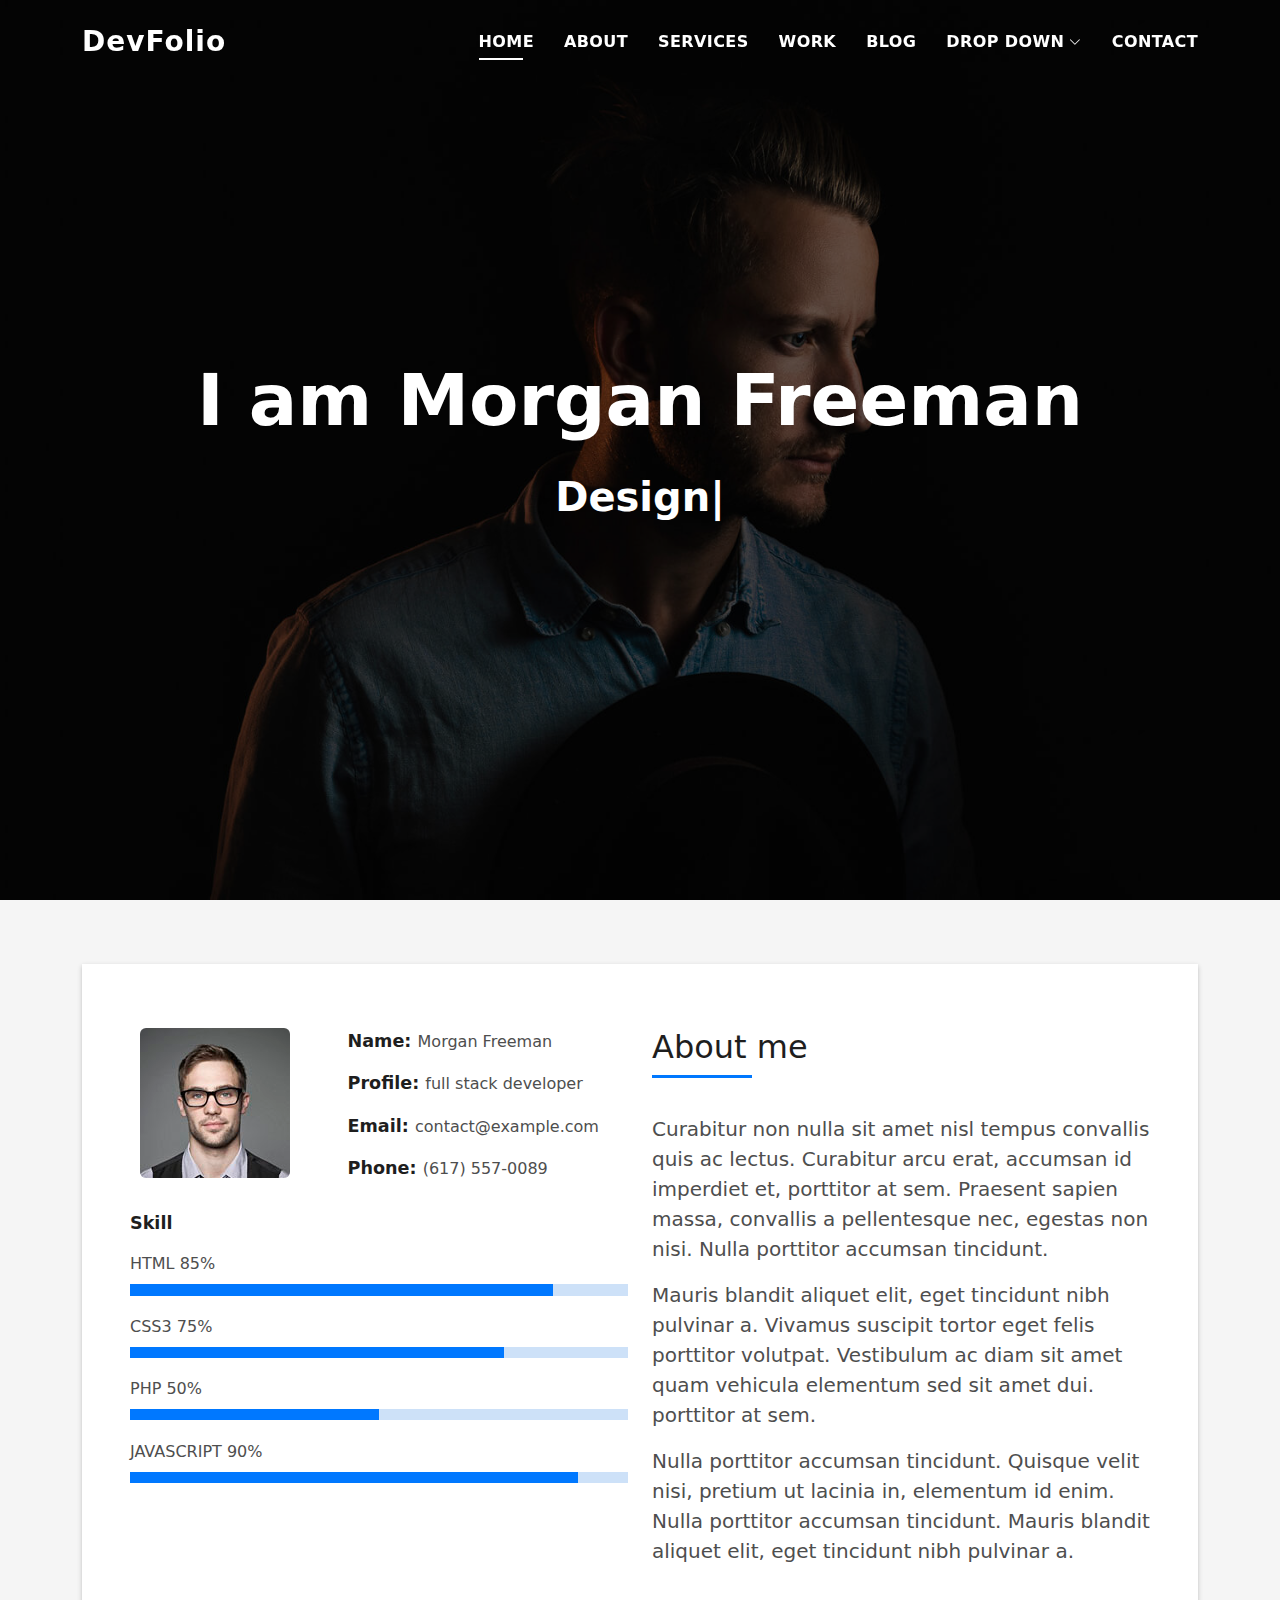
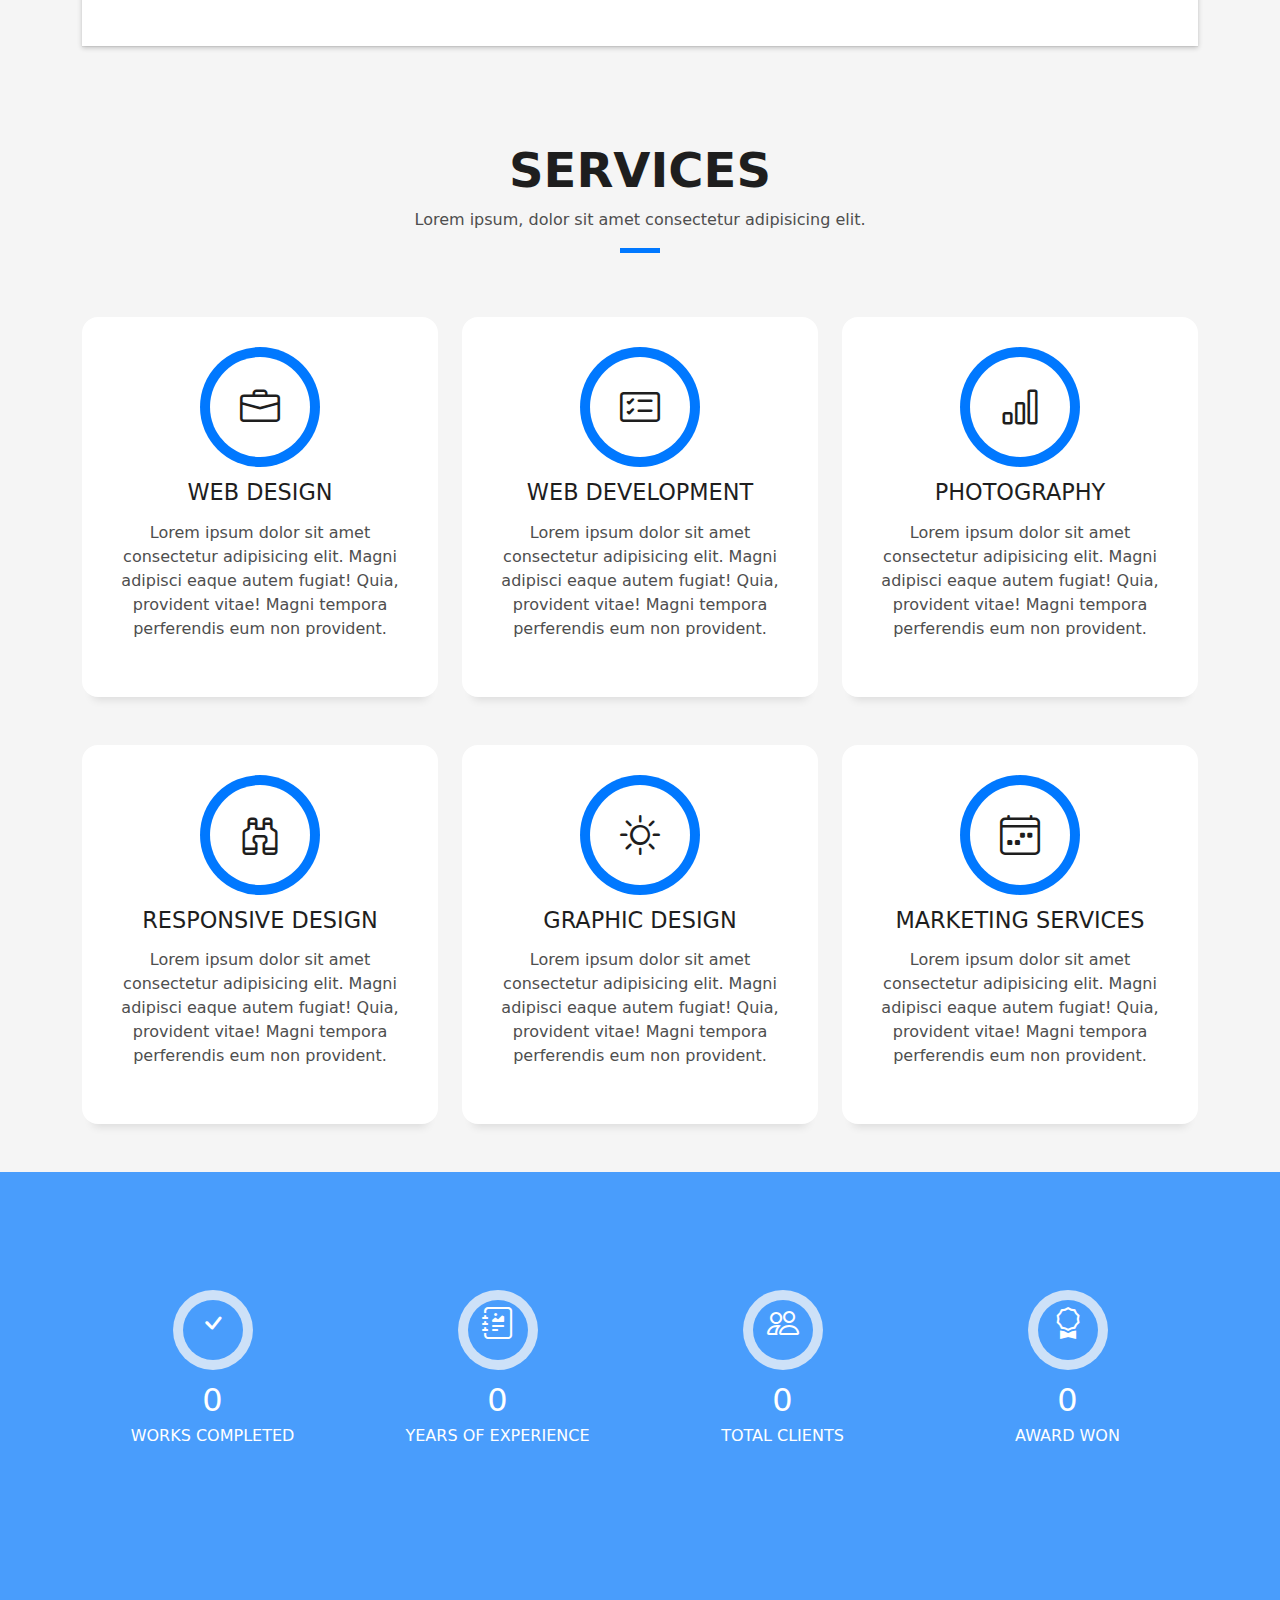
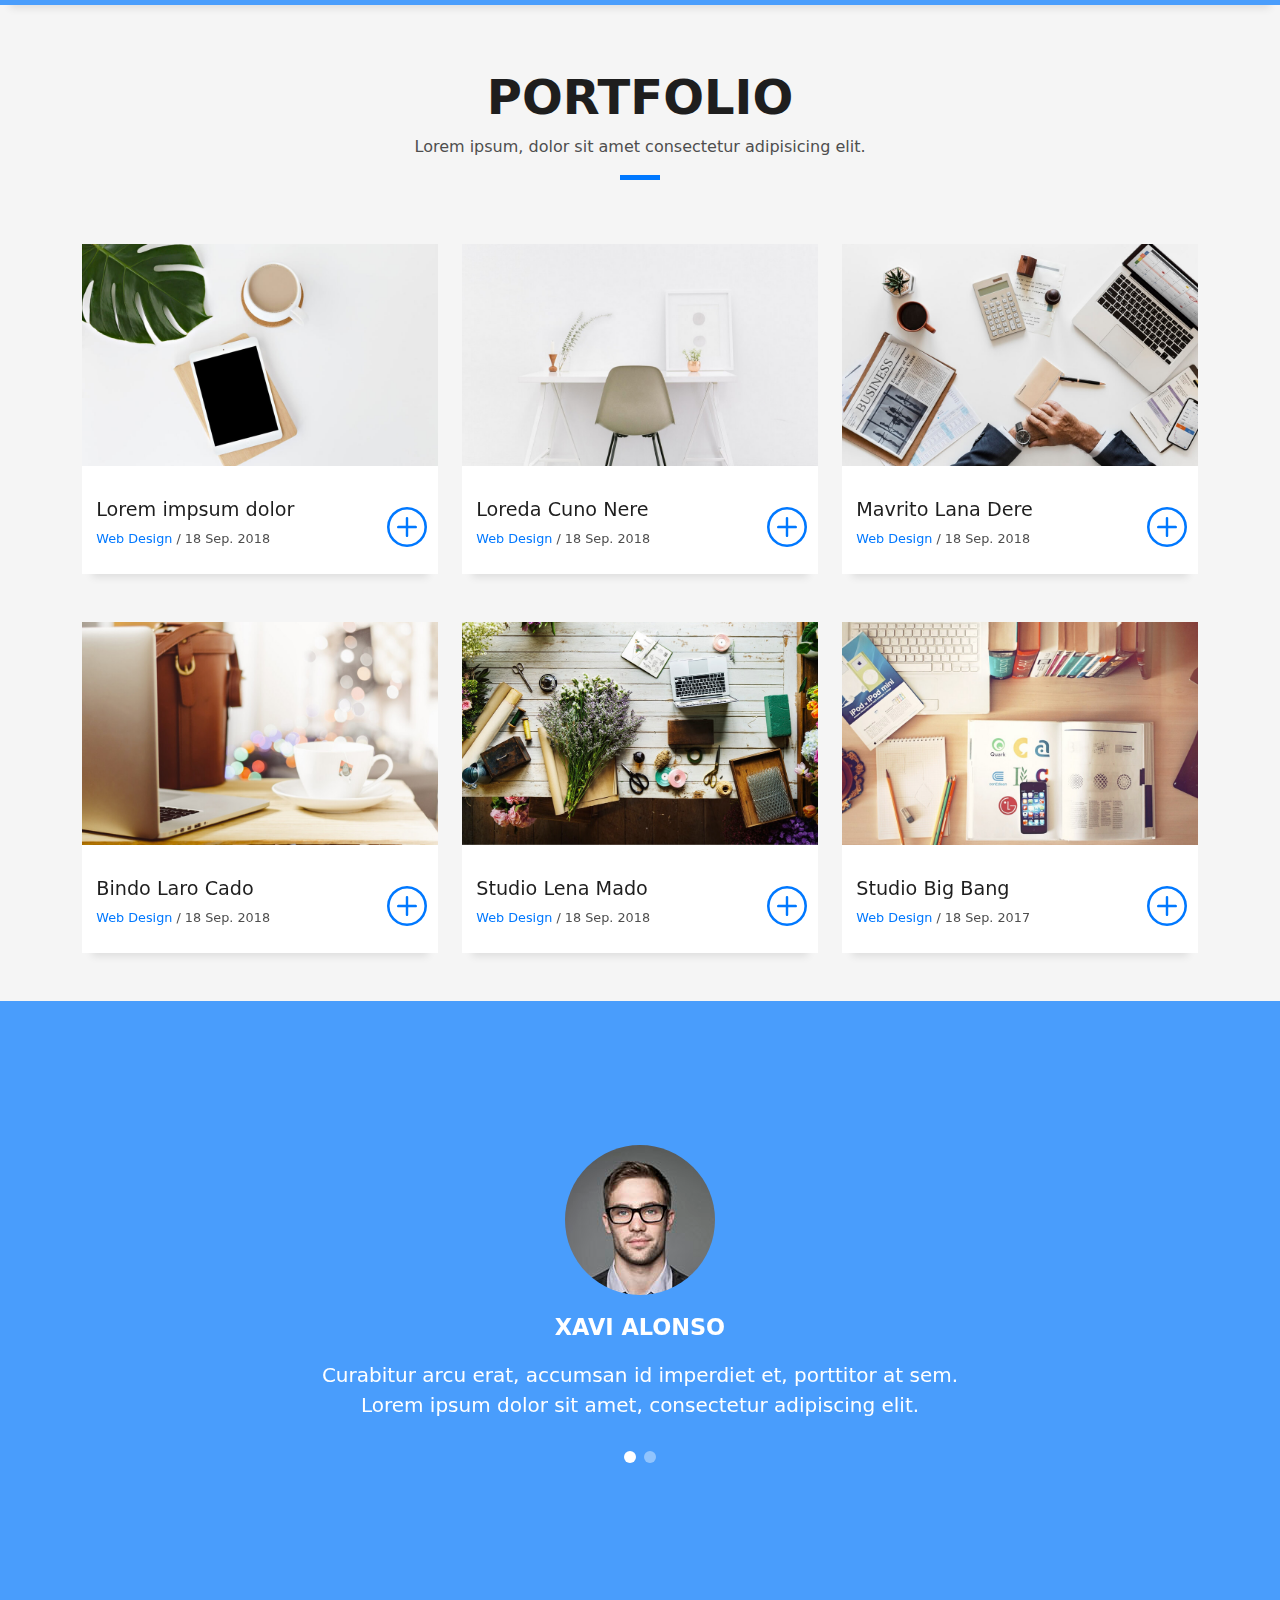
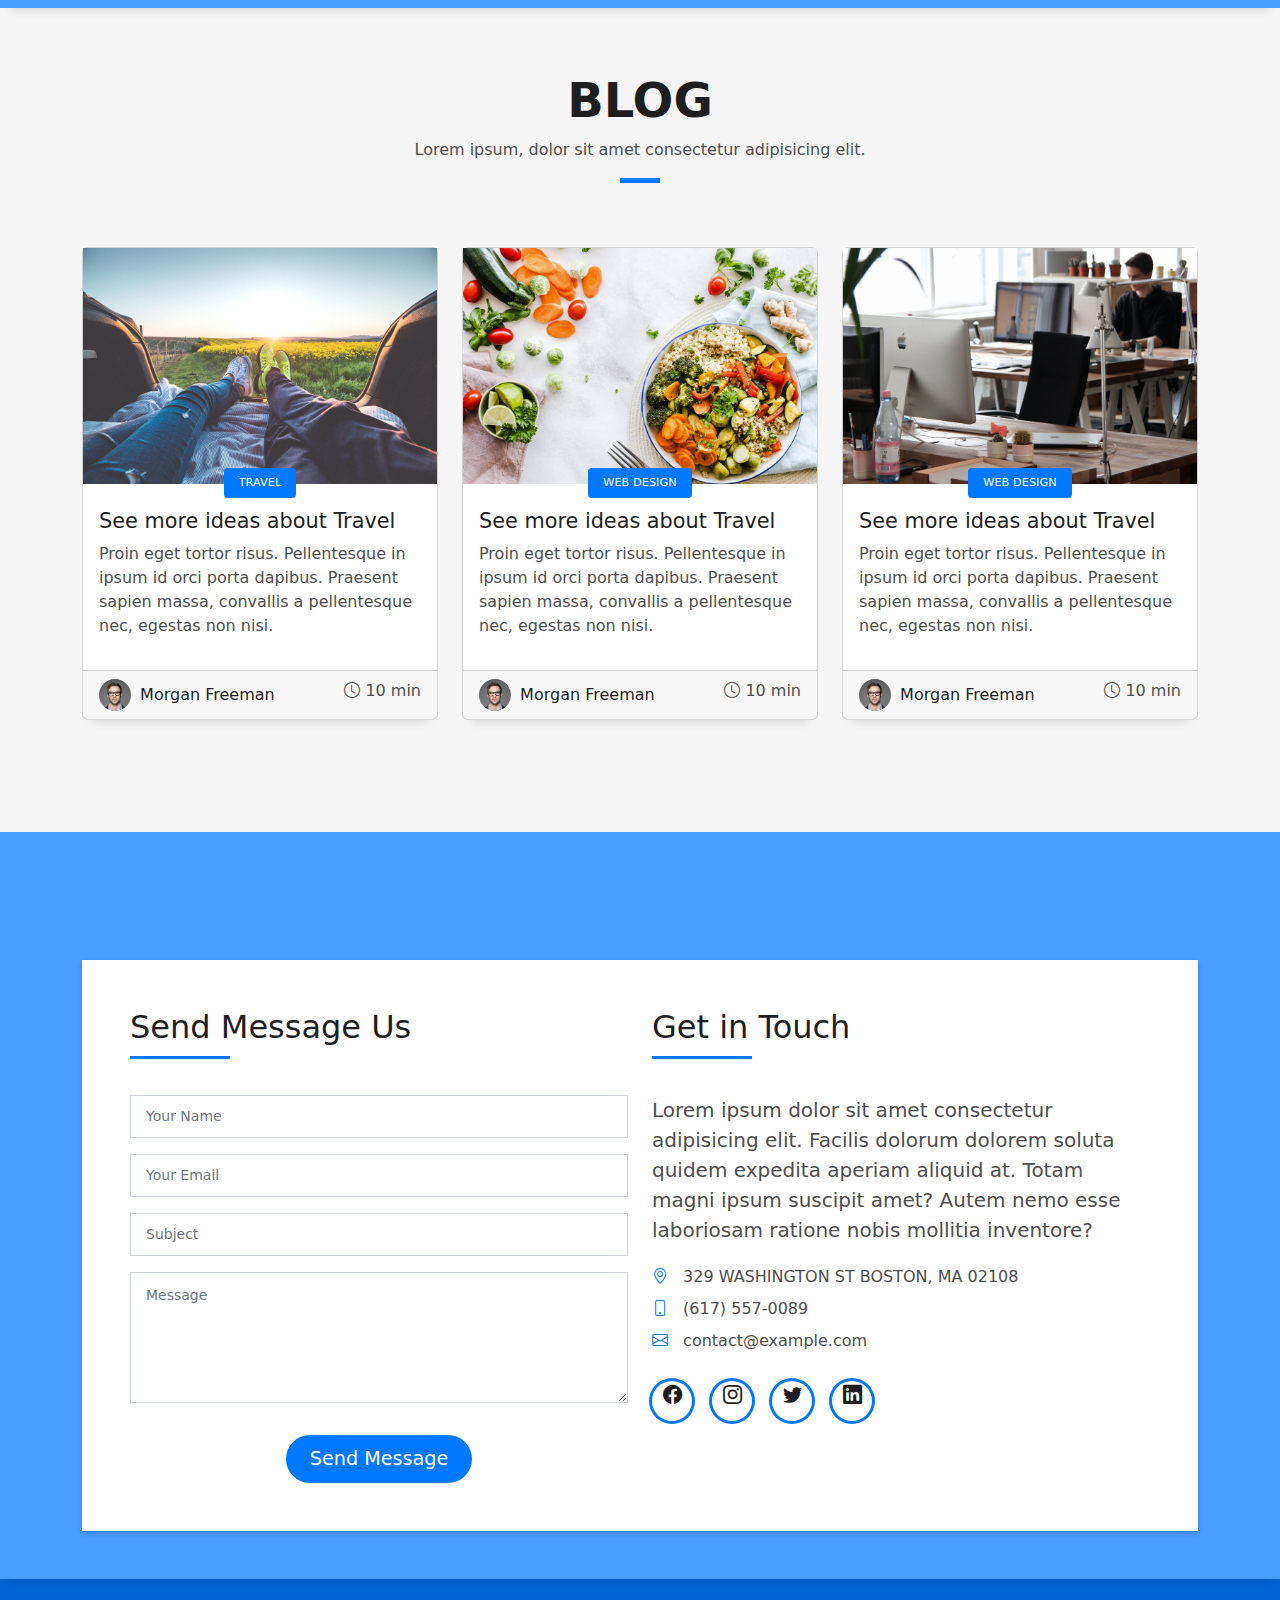
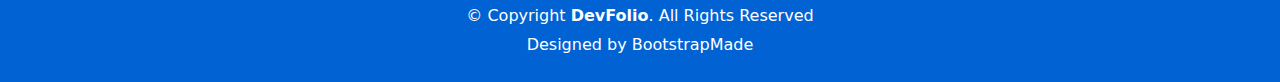
==== index.html @ c67e848f "Добавил наальную структуру" ====
<!DOCTYPE html>
<html lang="en">

<head>
  <meta charset="utf-8">
  <meta content="width=device-width, initial-scale=1.0" name="viewport">

  <title>DevFolio Bootstrap Portfolio Template - Index</title>
  <meta content="" name="description">
  <meta content="" name="keywords">

  <!-- Favicons -->
  <link href="assets/img/favicon.png" rel="icon">
  <link href="assets/img/apple-touch-icon.png" rel="apple-touch-icon">

  <!-- Vendor CSS Files -->
  <link href="assets/vendor/bootstrap/css/bootstrap.min.css" rel="stylesheet">
  <link href="assets/vendor/bootstrap-icons/bootstrap-icons.css" rel="stylesheet">
  <link href="assets/vendor/glightbox/css/glightbox.min.css" rel="stylesheet">
  <link href="assets/vendor/swiper/swiper-bundle.min.css" rel="stylesheet">

  <!-- Template Main CSS File -->
  <link href="assets/css/style.css" rel="stylesheet">

  <!-- =======================================================
  * Template Name: DevFolio
  * Updated: Mar 10 2023 with Bootstrap v5.2.3
  * Template URL: https://bootstrapmade.com/devfolio-bootstrap-portfolio-html-template/
  * Author: BootstrapMade.com
  * License: https://bootstrapmade.com/license/
  ======================================================== -->
</head>

<body>

  <!-- ======= Header ======= -->
  <header id="header" class="fixed-top">
    <div class="container d-flex align-items-center justify-content-between">

      <h1 class="logo"><a href="index.html">DevFolio</a></h1>
      <!-- Uncomment below if you prefer to use an image logo -->
      <!-- <a href="index.html" class="logo"><img src="assets/img/logo.png" alt="" class="img-fluid"></a>-->

      <nav id="navbar" class="navbar">
        <ul>
          <li><a class="nav-link scrollto active" href="#hero">Home</a></li>
          <li><a class="nav-link scrollto" href="#about">About</a></li>
          <li><a class="nav-link scrollto" href="#services">Services</a></li>
          <li><a class="nav-link scrollto " href="#work">Work</a></li>
          <li><a class="nav-link scrollto " href="#blog">Blog</a></li>
          <li class="dropdown"><a href="#"><span>Drop Down</span> <i class="bi bi-chevron-down"></i></a>
            <ul>
              <li><a href="#">Drop Down 1</a></li>
              <li class="dropdown"><a href="#"><span>Deep Drop Down</span> <i class="bi bi-chevron-right"></i></a>
                <ul>
                  <li><a href="#">Deep Drop Down 1</a></li>
                  <li><a href="#">Deep Drop Down 2</a></li>
                  <li><a href="#">Deep Drop Down 3</a></li>
                  <li><a href="#">Deep Drop Down 4</a></li>
                  <li><a href="#">Deep Drop Down 5</a></li>
                </ul>
              </li>
              <li><a href="#">Drop Down 2</a></li>
              <li><a href="#">Drop Down 3</a></li>
              <li><a href="#">Drop Down 4</a></li>
            </ul>
          </li>
          <li><a class="nav-link scrollto" href="#contact">Contact</a></li>
        </ul>
        <i class="bi bi-list mobile-nav-toggle"></i>
      </nav><!-- .navbar -->

    </div>
  </header><!-- End Header -->

  <!-- ======= Hero Section ======= -->
  <div id="hero" class="hero route bg-image" style="background-image: url(assets/img/hero-bg.jpg)">
    <div class="overlay-itro"></div>
    <div class="hero-content display-table">
      <div class="table-cell">
        <div class="container">
          <!--<p class="display-6 color-d">Hello, world!</p>-->
          <h1 class="hero-title mb-4">I am Morgan Freeman</h1>
          <p class="hero-subtitle"><span class="typed" data-typed-items="Designer, Developer, Freelancer, Photographer"></span></p>
          <!-- <p class="pt-3"><a class="btn btn-primary btn js-scroll px-4" href="#about" role="button">Learn More</a></p> -->
        </div>
      </div>
    </div>
  </div><!-- End Hero Section -->

  <main id="main">

    <!-- ======= About Section ======= -->
    <section id="about" class="about-mf sect-pt4 route">
      <div class="container">
        <div class="row">
          <div class="col-sm-12">
            <div class="box-shadow-full">
              <div class="row">
                <div class="col-md-6">
                  <div class="row">
                    <div class="col-sm-6 col-md-5">
                      <div class="about-img">
                        <img src="assets/img/testimonial-2.jpg" class="img-fluid rounded b-shadow-a" alt="">
                      </div>
                    </div>
                    <div class="col-sm-6 col-md-7">
                      <div class="about-info">
                        <p><span class="title-s">Name: </span> <span>Morgan Freeman</span></p>
                        <p><span class="title-s">Profile: </span> <span>full stack developer</span></p>
                        <p><span class="title-s">Email: </span> <span>contact@example.com</span></p>
                        <p><span class="title-s">Phone: </span> <span>(617) 557-0089</span></p>
                      </div>
                    </div>
                  </div>
                  <div class="skill-mf">
                    <p class="title-s">Skill</p>
                    <span>HTML</span> <span class="pull-right">85%</span>
                    <div class="progress">
                      <div class="progress-bar" role="progressbar" style="width: 85%;" aria-valuenow="85" aria-valuemin="0" aria-valuemax="100"></div>
                    </div>
                    <span>CSS3</span> <span class="pull-right">75%</span>
                    <div class="progress">
                      <div class="progress-bar" role="progressbar" style="width: 75%" aria-valuenow="75" aria-valuemin="0" aria-valuemax="100"></div>
                    </div>
                    <span>PHP</span> <span class="pull-right">50%</span>
                    <div class="progress">
                      <div class="progress-bar" role="progressbar" style="width: 50%" aria-valuenow="50" aria-valuemin="0" aria-valuemax="100"></div>
                    </div>
                    <span>JAVASCRIPT</span> <span class="pull-right">90%</span>
                    <div class="progress">
                      <div class="progress-bar" role="progressbar" style="width: 90%" aria-valuenow="90" aria-valuemin="0" aria-valuemax="100"></div>
                    </div>
                  </div>
                </div>
                <div class="col-md-6">
                  <div class="about-me pt-4 pt-md-0">
                    <div class="title-box-2">
                      <h5 class="title-left">
                        About me
                      </h5>
                    </div>
                    <p class="lead">
                      Curabitur non nulla sit amet nisl tempus convallis quis ac lectus. Curabitur arcu erat, accumsan id
                      imperdiet et, porttitor
                      at sem. Praesent sapien massa, convallis a pellentesque nec, egestas non nisi. Nulla
                      porttitor accumsan tincidunt.
                    </p>
                    <p class="lead">
                      Mauris blandit aliquet elit, eget tincidunt nibh pulvinar a. Vivamus suscipit tortor eget felis
                      porttitor volutpat. Vestibulum
                      ac diam sit amet quam vehicula elementum sed sit amet dui. porttitor at sem.
                    </p>
                    <p class="lead">
                      Nulla porttitor accumsan tincidunt. Quisque velit nisi, pretium ut lacinia in, elementum id enim.
                      Nulla porttitor accumsan
                      tincidunt. Mauris blandit aliquet elit, eget tincidunt nibh pulvinar a.
                    </p>
                  </div>
                </div>
              </div>
            </div>
          </div>
        </div>
      </div>
    </section><!-- End About Section -->

    <!-- ======= Services Section ======= -->
    <section id="services" class="services-mf pt-5 route">
      <div class="container">
        <div class="row">
          <div class="col-sm-12">
            <div class="title-box text-center">
              <h3 class="title-a">
                Services
              </h3>
              <p class="subtitle-a">
                Lorem ipsum, dolor sit amet consectetur adipisicing elit.
              </p>
              <div class="line-mf"></div>
            </div>
          </div>
        </div>
        <div class="row">
          <div class="col-md-4">
            <div class="service-box">
              <div class="service-ico">
                <span class="ico-circle"><i class="bi bi-briefcase"></i></span>
              </div>
              <div class="service-content">
                <h2 class="s-title">Web Design</h2>
                <p class="s-description text-center">
                  Lorem ipsum dolor sit amet consectetur adipisicing elit. Magni adipisci eaque autem fugiat! Quia,
                  provident vitae! Magni
                  tempora perferendis eum non provident.
                </p>
              </div>
            </div>
          </div>
          <div class="col-md-4">
            <div class="service-box">
              <div class="service-ico">
                <span class="ico-circle"><i class="bi bi-card-checklist"></i></span>
              </div>
              <div class="service-content">
                <h2 class="s-title">Web Development</h2>
                <p class="s-description text-center">
                  Lorem ipsum dolor sit amet consectetur adipisicing elit. Magni adipisci eaque autem fugiat! Quia,
                  provident vitae! Magni
                  tempora perferendis eum non provident.
                </p>
              </div>
            </div>
          </div>
          <div class="col-md-4">
            <div class="service-box">
              <div class="service-ico">
                <span class="ico-circle"><i class="bi bi-bar-chart"></i></span>
              </div>
              <div class="service-content">
                <h2 class="s-title">Photography</h2>
                <p class="s-description text-center">
                  Lorem ipsum dolor sit amet consectetur adipisicing elit. Magni adipisci eaque autem fugiat! Quia,
                  provident vitae! Magni
                  tempora perferendis eum non provident.
                </p>
              </div>
            </div>
          </div>
          <div class="col-md-4">
            <div class="service-box">
              <div class="service-ico">
                <span class="ico-circle"><i class="bi bi-binoculars"></i></span>
              </div>
              <div class="service-content">
                <h2 class="s-title">Responsive Design</h2>
                <p class="s-description text-center">
                  Lorem ipsum dolor sit amet consectetur adipisicing elit. Magni adipisci eaque autem fugiat! Quia,
                  provident vitae! Magni
                  tempora perferendis eum non provident.
                </p>
              </div>
            </div>
          </div>
          <div class="col-md-4">
            <div class="service-box">
              <div class="service-ico">
                <span class="ico-circle"><i class="bi bi-brightness-high"></i></span>
              </div>
              <div class="service-content">
                <h2 class="s-title">Graphic Design</h2>
                <p class="s-description text-center">
                  Lorem ipsum dolor sit amet consectetur adipisicing elit. Magni adipisci eaque autem fugiat! Quia,
                  provident vitae! Magni
                  tempora perferendis eum non provident.
                </p>
              </div>
            </div>
          </div>
          <div class="col-md-4">
            <div class="service-box">
              <div class="service-ico">
                <span class="ico-circle"><i class="bi bi-calendar4-week"></i></span>
              </div>
              <div class="service-content">
                <h2 class="s-title">Marketing Services</h2>
                <p class="s-description text-center">
                  Lorem ipsum dolor sit amet consectetur adipisicing elit. Magni adipisci eaque autem fugiat! Quia,
                  provident vitae! Magni
                  tempora perferendis eum non provident.
                </p>
              </div>
            </div>
          </div>
        </div>
      </div>
    </section><!-- End Services Section -->

    <!-- ======= Counter Section ======= -->
    <div class="section-counter paralax-mf bg-image" style="background-image: url(assets/img/counters-bg.jpg)">
      <div class="overlay-mf"></div>
      <div class="container position-relative">
        <div class="row">
          <div class="col-sm-3 col-lg-3">
            <div class="counter-box counter-box pt-4 pt-md-0">
              <div class="counter-ico">
                <span class="ico-circle"><i class="bi bi-check"></i></span>
              </div>
              <div class="counter-num">
                <p data-purecounter-start="0" data-purecounter-end="450" data-purecounter-duration="1" class="counter purecounter"></p>
                <span class="counter-text">WORKS COMPLETED</span>
              </div>
            </div>
          </div>
          <div class="col-sm-3 col-lg-3">
            <div class="counter-box pt-4 pt-md-0">
              <div class="counter-ico">
                <span class="ico-circle"><i class="bi bi-journal-richtext"></i></span>
              </div>
              <div class="counter-num">
                <p data-purecounter-start="0" data-purecounter-end="25" data-purecounter-duration="1" class="counter purecounter"></p>
                <span class="counter-text">YEARS OF EXPERIENCE</span>
              </div>
            </div>
          </div>
          <div class="col-sm-3 col-lg-3">
            <div class="counter-box pt-4 pt-md-0">
              <div class="counter-ico">
                <span class="ico-circle"><i class="bi bi-people"></i></span>
              </div>
              <div class="counter-num">
                <p data-purecounter-start="0" data-purecounter-end="550" data-purecounter-duration="1" class="counter purecounter"></p>
                <span class="counter-text">TOTAL CLIENTS</span>
              </div>
            </div>
          </div>
          <div class="col-sm-3 col-lg-3">
            <div class="counter-box pt-4 pt-md-0">
              <div class="counter-ico">
                <span class="ico-circle"><i class="bi bi-award"></i></span>
              </div>
              <div class="counter-num">
                <p data-purecounter-start="0" data-purecounter-end="48" data-purecounter-duration="1" class="counter purecounter"></p>
                <span class="counter-text">AWARD WON</span>
              </div>
            </div>
          </div>
        </div>
      </div>
    </div><!-- End Counter Section -->

    <!-- ======= Portfolio Section ======= -->
    <section id="work" class="portfolio-mf sect-pt4 route">
      <div class="container">
        <div class="row">
          <div class="col-sm-12">
            <div class="title-box text-center">
              <h3 class="title-a">
                Portfolio
              </h3>
              <p class="subtitle-a">
                Lorem ipsum, dolor sit amet consectetur adipisicing elit.
              </p>
              <div class="line-mf"></div>
            </div>
          </div>
        </div>
        <div class="row">
          <div class="col-md-4">
            <div class="work-box">
              <a href="assets/img/work-1.jpg" data-gallery="portfolioGallery" class="portfolio-lightbox">
                <div class="work-img">
                  <img src="assets/img/work-1.jpg" alt="" class="img-fluid">
                </div>
              </a>
              <div class="work-content">
                <div class="row">
                  <div class="col-sm-8">
                    <h2 class="w-title">Lorem impsum dolor</h2>
                    <div class="w-more">
                      <span class="w-ctegory">Web Design</span> / <span class="w-date">18 Sep. 2018</span>
                    </div>
                  </div>
                  <div class="col-sm-4">
                    <div class="w-like">
                      <a href="portfolio-details.html"> <span class="bi bi-plus-circle"></span></a>
                    </div>
                  </div>
                </div>
              </div>
            </div>
          </div>
          <div class="col-md-4">
            <div class="work-box">
              <a href="assets/img/work-2.jpg" data-gallery="portfolioGallery" class="portfolio-lightbox">
                <div class="work-img">
                  <img src="assets/img/work-2.jpg" alt="" class="img-fluid">
                </div>
              </a>
              <div class="work-content">
                <div class="row">
                  <div class="col-sm-8">
                    <h2 class="w-title">Loreda Cuno Nere</h2>
                    <div class="w-more">
                      <span class="w-ctegory">Web Design</span> / <span class="w-date">18 Sep. 2018</span>
                    </div>
                  </div>
                  <div class="col-sm-4">
                    <div class="w-like">
                      <a href="portfolio-details.html"> <span class="bi bi-plus-circle"></span></a>
                    </div>
                  </div>
                </div>
              </div>
            </div>
          </div>
          <div class="col-md-4">
            <div class="work-box">
              <a href="assets/img/work-3.jpg" data-gallery="portfolioGallery" class="portfolio-lightbox">
                <div class="work-img">
                  <img src="assets/img/work-3.jpg" alt="" class="img-fluid">
                </div>
              </a>
              <div class="work-content">
                <div class="row">
                  <div class="col-sm-8">
                    <h2 class="w-title">Mavrito Lana Dere</h2>
                    <div class="w-more">
                      <span class="w-ctegory">Web Design</span> / <span class="w-date">18 Sep. 2018</span>
                    </div>
                  </div>
                  <div class="col-sm-4">
                    <div class="w-like">
                      <a href="portfolio-details.html"> <span class="bi bi-plus-circle"></span></a>
                    </div>
                  </div>
                </div>
              </div>
            </div>
          </div>
          <div class="col-md-4">
            <div class="work-box">
              <a href="assets/img/work-4.jpg" data-gallery="portfolioGallery" class="portfolio-lightbox">
                <div class="work-img">
                  <img src="assets/img/work-4.jpg" alt="" class="img-fluid">
                </div>
              </a>
              <div class="work-content">
                <div class="row">
                  <div class="col-sm-8">
                    <h2 class="w-title">Bindo Laro Cado</h2>
                    <div class="w-more">
                      <span class="w-ctegory">Web Design</span> / <span class="w-date">18 Sep. 2018</span>
                    </div>
                  </div>
                  <div class="col-sm-4">
                    <div class="w-like">
                      <a href="portfolio-details.html"> <span class="bi bi-plus-circle"></span></a>
                    </div>
                  </div>
                </div>
              </div>
            </div>
          </div>
          <div class="col-md-4">
            <div class="work-box">
              <a href="assets/img/work-5.jpg" data-gallery="portfolioGallery" class="portfolio-lightbox">
                <div class="work-img">
                  <img src="assets/img/work-5.jpg" alt="" class="img-fluid">
                </div>
              </a>
              <div class="work-content">
                <div class="row">
                  <div class="col-sm-8">
                    <h2 class="w-title">Studio Lena Mado</h2>
                    <div class="w-more">
                      <span class="w-ctegory">Web Design</span> / <span class="w-date">18 Sep. 2018</span>
                    </div>
                  </div>
                  <div class="col-sm-4">
                    <div class="w-like">
                      <a href="portfolio-details.html"> <span class="bi bi-plus-circle"></span></a>
                    </div>
                  </div>
                </div>
              </div>
            </div>
          </div>
          <div class="col-md-4">
            <div class="work-box">
              <a href="assets/img/work-6.jpg" data-gallery="portfolioGallery" class="portfolio-lightbox">
                <div class="work-img">
                  <img src="assets/img/work-6.jpg" alt="" class="img-fluid">
                </div>
              </a>
              <div class="work-content">
                <div class="row">
                  <div class="col-sm-8">
                    <h2 class="w-title">Studio Big Bang</h2>
                    <div class="w-more">
                      <span class="w-ctegory">Web Design</span> / <span class="w-date">18 Sep. 2017</span>
                    </div>
                  </div>
                  <div class="col-sm-4">
                    <div class="w-like">
                      <a href="portfolio-details.html"> <span class="bi bi-plus-circle"></span></a>
                    </div>
                  </div>
                </div>
              </div>
            </div>
          </div>

        </div>
      </div>
    </section><!-- End Portfolio Section -->

    <!-- ======= Testimonials Section ======= -->
    <div class="testimonials paralax-mf bg-image" style="background-image: url(assets/img/overlay-bg.jpg)">
      <div class="overlay-mf"></div>
      <div class="container">
        <div class="row">
          <div class="col-md-12">

            <div class="testimonials-slider swiper" data-aos="fade-up" data-aos-delay="100">
              <div class="swiper-wrapper">

                <div class="swiper-slide">
                  <div class="testimonial-box">
                    <div class="author-test">
                      <img src="assets/img/testimonial-2.jpg" alt="" class="rounded-circle b-shadow-a">
                      <span class="author">Xavi Alonso</span>
                    </div>
                    <div class="content-test">
                      <p class="description lead">
                        Curabitur arcu erat, accumsan id imperdiet et, porttitor at sem. Lorem ipsum dolor sit amet,
                        consectetur adipiscing elit.
                      </p>
                    </div>
                  </div>
                </div><!-- End testimonial item -->

                <div class="swiper-slide">
                  <div class="testimonial-box">
                    <div class="author-test">
                      <img src="assets/img/testimonial-4.jpg" alt="" class="rounded-circle b-shadow-a">
                      <span class="author">Marta Socrate</span>
                    </div>
                    <div class="content-test">
                      <p class="description lead">
                        Curabitur arcu erat, accumsan id imperdiet et, porttitor at sem. Lorem ipsum dolor sit amet,
                        consectetur adipiscing elit.
                      </p>
                    </div>
                  </div>
                </div><!-- End testimonial item -->
              </div>
              <div class="swiper-pagination"></div>
            </div>

            <!-- <div id="testimonial-mf" class="owl-carousel owl-theme">
          
        </div> -->
          </div>
        </div>
      </div>
    </div><!-- End Testimonials Section -->

    <!-- ======= Blog Section ======= -->
    <section id="blog" class="blog-mf sect-pt4 route">
      <div class="container">
        <div class="row">
          <div class="col-sm-12">
            <div class="title-box text-center">
              <h3 class="title-a">
                Blog
              </h3>
              <p class="subtitle-a">
                Lorem ipsum, dolor sit amet consectetur adipisicing elit.
              </p>
              <div class="line-mf"></div>
            </div>
          </div>
        </div>
        <div class="row">
          <div class="col-md-4">
            <div class="card card-blog">
              <div class="card-img">
                <a href="blog-single.html"><img src="assets/img/post-1.jpg" alt="" class="img-fluid"></a>
              </div>
              <div class="card-body">
                <div class="card-category-box">
                  <div class="card-category">
                    <h6 class="category">Travel</h6>
                  </div>
                </div>
                <h3 class="card-title"><a href="blog-single.html">See more ideas about Travel</a></h3>
                <p class="card-description">
                  Proin eget tortor risus. Pellentesque in ipsum id orci porta dapibus. Praesent sapien massa, convallis
                  a pellentesque nec,
                  egestas non nisi.
                </p>
              </div>
              <div class="card-footer">
                <div class="post-author">
                  <a href="#">
                    <img src="assets/img/testimonial-2.jpg" alt="" class="avatar rounded-circle">
                    <span class="author">Morgan Freeman</span>
                  </a>
                </div>
                <div class="post-date">
                  <span class="bi bi-clock"></span> 10 min
                </div>
              </div>
            </div>
          </div>
          <div class="col-md-4">
            <div class="card card-blog">
              <div class="card-img">
                <a href="blog-single.html"><img src="assets/img/post-2.jpg" alt="" class="img-fluid"></a>
              </div>
              <div class="card-body">
                <div class="card-category-box">
                  <div class="card-category">
                    <h6 class="category">Web Design</h6>
                  </div>
                </div>
                <h3 class="card-title"><a href="blog-single.html">See more ideas about Travel</a></h3>
                <p class="card-description">
                  Proin eget tortor risus. Pellentesque in ipsum id orci porta dapibus. Praesent sapien massa, convallis
                  a pellentesque nec,
                  egestas non nisi.
                </p>
              </div>
              <div class="card-footer">
                <div class="post-author">
                  <a href="#">
                    <img src="assets/img/testimonial-2.jpg" alt="" class="avatar rounded-circle">
                    <span class="author">Morgan Freeman</span>
                  </a>
                </div>
                <div class="post-date">
                  <span class="bi bi-clock"></span> 10 min
                </div>
              </div>
            </div>
          </div>
          <div class="col-md-4">
            <div class="card card-blog">
              <div class="card-img">
                <a href="blog-single.html"><img src="assets/img/post-3.jpg" alt="" class="img-fluid"></a>
              </div>
              <div class="card-body">
                <div class="card-category-box">
                  <div class="card-category">
                    <h6 class="category">Web Design</h6>
                  </div>
                </div>
                <h3 class="card-title"><a href="blog-single.html">See more ideas about Travel</a></h3>
                <p class="card-description">
                  Proin eget tortor risus. Pellentesque in ipsum id orci porta dapibus. Praesent sapien massa, convallis
                  a pellentesque nec,
                  egestas non nisi.
                </p>
              </div>
              <div class="card-footer">
                <div class="post-author">
                  <a href="#">
                    <img src="assets/img/testimonial-2.jpg" alt="" class="avatar rounded-circle">
                    <span class="author">Morgan Freeman</span>
                  </a>
                </div>
                <div class="post-date">
                  <span class="bi bi-clock"></span> 10 min
                </div>
              </div>
            </div>
          </div>
        </div>
      </div>
    </section><!-- End Blog Section -->

    <!-- ======= Contact Section ======= -->
    <section id="contact" class="paralax-mf footer-paralax bg-image sect-mt4 route" style="background-image: url(assets/img/overlay-bg.jpg)">
      <div class="overlay-mf"></div>
      <div class="container">
        <div class="row">
          <div class="col-sm-12">
            <div class="contact-mf">
              <div id="contact" class="box-shadow-full">
                <div class="row">
                  <div class="col-md-6">
                    <div class="title-box-2">
                      <h5 class="title-left">
                        Send Message Us
                      </h5>
                    </div>
                    <div>
                      <form action="forms/contact.php" method="post" role="form" class="php-email-form">
                        <div class="row">
                          <div class="col-md-12 mb-3">
                            <div class="form-group">
                              <input type="text" name="name" class="form-control" id="name" placeholder="Your Name" required>
                            </div>
                          </div>
                          <div class="col-md-12 mb-3">
                            <div class="form-group">
                              <input type="email" class="form-control" name="email" id="email" placeholder="Your Email" required>
                            </div>
                          </div>
                          <div class="col-md-12 mb-3">
                            <div class="form-group">
                              <input type="text" class="form-control" name="subject" id="subject" placeholder="Subject" required>
                            </div>
                          </div>
                          <div class="col-md-12">
                            <div class="form-group">
                              <textarea class="form-control" name="message" rows="5" placeholder="Message" required></textarea>
                            </div>
                          </div>
                          <div class="col-md-12 text-center my-3">
                            <div class="loading">Loading</div>
                            <div class="error-message"></div>
                            <div class="sent-message">Your message has been sent. Thank you!</div>
                          </div>
                          <div class="col-md-12 text-center">
                            <button type="submit" class="button button-a button-big button-rouded">Send Message</button>
                          </div>
                        </div>
                      </form>
                    </div>
                  </div>
                  <div class="col-md-6">
                    <div class="title-box-2 pt-4 pt-md-0">
                      <h5 class="title-left">
                        Get in Touch
                      </h5>
                    </div>
                    <div class="more-info">
                      <p class="lead">
                        Lorem ipsum dolor sit amet consectetur adipisicing elit. Facilis dolorum dolorem soluta quidem
                        expedita aperiam aliquid at.
                        Totam magni ipsum suscipit amet? Autem nemo esse laboriosam ratione nobis
                        mollitia inventore?
                      </p>
                      <ul class="list-ico">
                        <li><span class="bi bi-geo-alt"></span> 329 WASHINGTON ST BOSTON, MA 02108</li>
                        <li><span class="bi bi-phone"></span> (617) 557-0089</li>
                        <li><span class="bi bi-envelope"></span> contact@example.com</li>
                      </ul>
                    </div>
                    <div class="socials">
                      <ul>
                        <li><a href=""><span class="ico-circle"><i class="bi bi-facebook"></i></span></a></li>
                        <li><a href=""><span class="ico-circle"><i class="bi bi-instagram"></i></span></a></li>
                        <li><a href=""><span class="ico-circle"><i class="bi bi-twitter"></i></span></a></li>
                        <li><a href=""><span class="ico-circle"><i class="bi bi-linkedin"></i></span></a></li>
                      </ul>
                    </div>
                  </div>
                </div>
              </div>
            </div>
          </div>
        </div>
      </div>
    </section><!-- End Contact Section -->

  </main><!-- End #main -->

  <!-- ======= Footer ======= -->
  <footer>
    <div class="container">
      <div class="row">
        <div class="col-sm-12">
          <div class="copyright-box">
            <p class="copyright">&copy; Copyright <strong>DevFolio</strong>. All Rights Reserved</p>
            <div class="credits">
              <!--
              All the links in the footer should remain intact.
              You can delete the links only if you purchased the pro version.
              Licensing information: https://bootstrapmade.com/license/
              Purchase the pro version with working PHP/AJAX contact form: https://bootstrapmade.com/buy/?theme=DevFolio
            -->
              Designed by <a href="https://bootstrapmade.com/">BootstrapMade</a>
            </div>
          </div>
        </div>
      </div>
    </div>
  </footer><!-- End  Footer -->

  <div id="preloader"></div>
  <a href="#" class="back-to-top d-flex align-items-center justify-content-center"><i class="bi bi-arrow-up-short"></i></a>

  <!-- Vendor JS Files -->
  <script src="assets/vendor/purecounter/purecounter_vanilla.js"></script>
  <script src="assets/vendor/bootstrap/js/bootstrap.bundle.min.js"></script>
  <script src="assets/vendor/glightbox/js/glightbox.min.js"></script>
  <script src="assets/vendor/swiper/swiper-bundle.min.js"></script>
  <script src="assets/vendor/typed.js/typed.min.js"></script>
  <script src="assets/vendor/php-email-form/validate.js"></script>

  <!-- Template Main JS File -->
  <script src="assets/js/main.js"></script>

</body>

</html>
---- assets/css/style.css ----
/**
* Template Name: DevFolio
* Updated: Mar 10 2023 with Bootstrap v5.2.3
* Template URL: https://bootstrapmade.com/devfolio-bootstrap-portfolio-html-template/
* Author: BootstrapMade.com
* License: https://bootstrapmade.com/license/
*/

/*--------------------------------------------------------------
# General
--------------------------------------------------------------*/
body {
  background-color: #f5f5f5;
  color: #4e4e4e;
}

h1,
h2,
h3,
h4,
h5,
h6 {
  color: #1e1e1e;
}

a {
  color: #1e1e1e;
  text-decoration: none;
  transition: all 0.5s ease-in-out;
}

a:hover {
  color: #0078ff;
  text-decoration: none;
  transition: all 0.5s ease-in-out;
}

.p-r {
  position: relative;
}

.color-a {
  text-decoration: none;
  color: #0078ff;
}

.color-d {
  color: #f5f5f5;
}

.color-text-a {
  text-decoration: none;
  color: #4e4e4e;
}

.box-shadow,
.card-blog,
.work-box,
.service-box,
.paralax-mf {
  box-shadow: 0 13px 8px -10px rgba(0, 0, 0, 0.1);
}

.box-shadow-a,
.button:hover {
  text-decoration: none;
  box-shadow: 0 0 0 4px #cde1f8;
}

.display-5 {
  font-size: 2.5rem;
  font-weight: 300;
  line-height: 1.1;
}

.display-6 {
  font-size: 2rem;
  font-weight: 300;
  line-height: 1.1;
}

.avatar {
  width: 32px;
  height: 32px;
  margin-right: 4px;
  overflow: hidden;
}

.bg-image {
  background-repeat: no-repeat;
  background-attachment: fixed;
  background-size: cover;
  background-position: center center;
}

@media (max-width: 1024px) {
  .bg-image {
    background-attachment: scroll;
  }
}

.overlay-mf {
  background-color: #0078ff;
}

.overlay-mf {
  position: absolute;
  top: 0;
  left: 0px;
  padding: 0;
  height: 100%;
  width: 100%;
  opacity: 0.7;
}

.paralax-mf {
  position: relative;
  padding: 8rem 0;
}

.display-table {
  width: 100%;
  height: 100%;
  display: table;
}

.table-cell {
  display: table-cell;
  vertical-align: middle;
}

/*--/ Sections /--*/
.sect-4 {
  padding: 4rem 0;
}

.sect-pt4 {
  padding-top: 4rem;
}

.sect-mt4 {
  margin-top: 4rem;
}

/*--/ Title s /--*/
.title-s {
  font-weight: 600;
  color: #1e1e1e;
  font-size: 1.1rem;
}

/*--/ Title A /--*/
.title-box {
  margin-bottom: 4rem;
}

.title-a {
  text-decoration: none;
  font-size: 3rem;
  font-weight: bold;
  text-transform: uppercase;
}

.subtitle-a {
  text-decoration: none;
  color: #4e4e4e;
}

.line-mf {
  width: 40px;
  height: 5px;
  background-color: #0078ff;
  margin: 0 auto;
}

/*--/ Title Left /--*/
.title-box-2 {
  margin-bottom: 3rem;
}

.title-left {
  font-size: 2rem;
  position: relative;
}

.title-left:before {
  content: "";
  position: absolute;
  height: 3px;
  background-color: #0078ff;
  width: 100px;
  bottom: -12px;
}

/*------/ Box /------*/
.box-pl2 {
  padding-left: 2rem;
}

.box-shadow-full {
  padding: 3rem 1.25rem;
  position: relative;
  background-color: #fff;
  margin-bottom: 3rem;
  z-index: 2;
  box-shadow: 0 1px 1px 0 rgba(0, 0, 0, 0.06), 0 2px 5px 0 rgba(0, 0, 0, 0.2);
}

@media (min-width: 768px) {
  .box-shadow-full {
    padding: 3rem;
  }
}

/*------/ Socials /------*/
.socials {
  padding: 1.5rem 0;
}

.socials ul li {
  display: inline-block;
}

.socials .ico-circle {
  height: 40px;
  width: 40px;
  font-size: 1.2rem;
  border-radius: 50%;
  line-height: 1.6;
  margin: 0 15px 0 0;
  box-shadow: 0 0 0 3px #0078ff;
  transition: all 500ms ease;
}

.socials .ico-circle:hover {
  background-color: #0078ff;
  color: #fff;
  box-shadow: 0 0 0 3px #cde1f8;
  transition: all 500ms ease;
}

/*------/ Ul resect /------*/
.ul-resect,
.widget-tags ul,
.widget-sidebar .list-sidebar,
.box-comments .list-comments,
.blog-wrapper .post-meta ul,
.list-ico,
.socials ul {
  list-style: none;
  padding-left: 0;
  margin-bottom: 0;
}

.list-ico {
  line-height: 2;
}

.list-ico span {
  color: #0078ff;
  margin-right: 10px;
}

/*------/ Ico Circle /------*/
.ico-circle {
  height: 100px;
  width: 100px;
  font-size: 2rem;
  border-radius: 50%;
  line-height: 1.55;
  margin: 0 auto;
  text-align: center;
  box-shadow: 0 0 0 10px #0078ff;
  display: block;
}

/*------/ Owl Carousel /------*/
.owl-theme .owl-dots {
  text-align: center;
  margin-top: 18px;
}

.owl-theme .owl-dots .owl-dot {
  display: inline-block;
}

.owl-theme .owl-dots .owl-dot span {
  width: 18px;
  height: 7px;
  margin: 5px 5px;
  background: #cde1f8;
  border: 0px solid #cde1f8;
  display: block;
  transition: all 0.6s ease-in-out;
  cursor: pointer;
}

.owl-theme .owl-dots .owl-dot:hover span {
  background-color: #cde1f8;
}

.owl-theme .owl-dots .owl-dot.active span {
  background-color: #1B1B1B;
  width: 25px;
}

/*--/ Scrolltop s /--*/
.scrolltop-mf {
  position: relative;
  display: none;
}

.scrolltop-mf span {
  z-index: 999;
  position: fixed;
  width: 42px;
  height: 42px;
  background-color: #0078ff;
  opacity: 0.7;
  font-size: 1.6rem;
  line-height: 1.5;
  text-align: center;
  color: #fff;
  top: auto;
  left: auto;
  right: 30px;
  bottom: 50px;
  cursor: pointer;
  border-radius: 50%;
}

/*--------------------------------------------------------------
# Back to top button
--------------------------------------------------------------*/
.back-to-top {
  position: fixed;
  visibility: hidden;
  opacity: 0;
  right: 15px;
  bottom: 15px;
  z-index: 996;
  background: #0078ff;
  width: 40px;
  height: 40px;
  border-radius: 50px;
  transition: all 0.4s;
}

.back-to-top i {
  font-size: 28px;
  color: #fff;
  line-height: 0;
}

.back-to-top:hover {
  background: #298eff;
  color: #fff;
}

.back-to-top.active {
  visibility: visible;
  opacity: 1;
}

/*------/ Prelaoder /------*/
#preloader {
  position: fixed;
  top: 0;
  left: 0;
  right: 0;
  bottom: 0;
  z-index: 9999;
  overflow: hidden;
  background: #fff;
}

#preloader:before {
  content: "";
  position: fixed;
  top: calc(50% - 30px);
  left: calc(50% - 30px);
  border: 6px solid #f2f2f2;
  border-top: 6px solid #0078ff;
  border-radius: 50%;
  width: 60px;
  height: 60px;
  animation: animate-preloader 1s linear infinite;
}

@keyframes animate-preloader {
  0% {
    transform: rotate(0deg);
  }

  100% {
    transform: rotate(360deg);
  }
}

/*------/ Button /------*/
.button {
  display: inline-block;
  padding: 0.3rem 0.6rem;
  text-align: center;
  vertical-align: middle;
  -webkit-user-select: none;
  -moz-user-select: none;
  user-select: none;
  font-size: 1rem;
  border-radius: 0.3rem;
  border: 1px solid transparent;
  transition: all 500ms ease;
  cursor: pointer;
}

.button:focus {
  outline: 0;
}

.button:hover {
  background-color: #0062d3;
  color: #fff;
  transition: all 500ms ease;
}

.button-a {
  text-decoration: none;
  background-color: #0078ff;
  color: #fff;
  border-color: #cde1f8;
}

.button-big {
  padding: 0.9rem 2.3rem;
  font-size: 1.2rem;
}

.button-rouded {
  border-radius: 5rem;
}

.btn-lg {
  padding: 0.5rem 1rem;
  font-size: 1.25rem;
  line-height: 1.5;
  border-radius: 0.3rem;
}

/*--------------------------------------------------------------
# Header
--------------------------------------------------------------*/
#header {
  transition: all 0.5s;
  z-index: 997;
  padding: 20px 0;
}

#header .logo {
  font-size: 28px;
  margin: 0;
  padding: 0;
  font-weight: 600;
  letter-spacing: 1px;
}

#header .logo a {
  color: #fff;
}

#header .logo img {
  max-height: 40px;
}

#header.header-scrolled {
  background: rgba(0, 0, 0, 0.9);
  padding: 12px 0;
}

/*--------------------------------------------------------------
# Navigation Menu
--------------------------------------------------------------*/
/**
* Desktop Navigation 
*/
.navbar {
  padding: 0;
}

.navbar ul {
  margin: 0;
  padding: 0;
  display: flex;
  list-style: none;
  align-items: center;
}

.navbar li {
  position: relative;
}

.navbar>ul>li {
  white-space: nowrap;
  padding: 10px 0 10px 30px;
}

.navbar a,
.navbar a:focus {
  display: flex;
  align-items: center;
  justify-content: space-between;
  color: #fff;
  font-size: 16px;
  font-weight: 600;
  padding: 0;
  white-space: nowrap;
  transition: 0.3s;
  letter-spacing: 0.4px;
  position: relative;
  text-transform: uppercase;
}

.navbar a i,
.navbar a:focus i {
  font-size: 12px;
  line-height: 0;
  margin-left: 5px;
}

.navbar>ul>li>a:before {
  content: "";
  position: absolute;
  width: 100%;
  height: 2px;
  bottom: -6px;
  left: 0;
  width: 0;
  background-color: #fff;
  visibility: hidden;
  transition: all 0.3s ease-in-out 0s;
}

.navbar a:hover:before,
.navbar li:hover>a:before,
.navbar .active:before {
  visibility: visible;
  width: 80%;
}

.navbar a:hover,
.navbar .active,
.navbar .active:focus,
.navbar li:hover>a {
  color: #fff;
}

.navbar .dropdown ul {
  display: block;
  position: absolute;
  left: 30px;
  top: calc(100% + 30px);
  margin: 0;
  padding: 10px 0;
  z-index: 99;
  opacity: 0;
  visibility: hidden;
  background: #fff;
  box-shadow: 0px 0px 30px rgba(127, 137, 161, 0.25);
  transition: 0.3s;
}

.navbar .dropdown ul li {
  min-width: 200px;
}

.navbar .dropdown ul a {
  padding: 10px 20px;
  font-size: 14px;
  text-transform: none;
  color: #4e4e4e;
}

.navbar .dropdown ul a i {
  font-size: 12px;
}

.navbar .dropdown ul a:hover,
.navbar .dropdown ul .active:hover,
.navbar .dropdown ul li:hover>a {
  color: #0078ff;
}

.navbar .dropdown:hover>ul {
  opacity: 1;
  top: 100%;
  visibility: visible;
}

.navbar .dropdown .dropdown ul {
  top: 0;
  left: calc(100% - 30px);
  visibility: hidden;
}

.navbar .dropdown .dropdown:hover>ul {
  opacity: 1;
  top: 0;
  left: 100%;
  visibility: visible;
}

@media (max-width: 1366px) {
  .navbar .dropdown .dropdown ul {
    left: -90%;
  }

  .navbar .dropdown .dropdown:hover>ul {
    left: -100%;
  }
}

/**
* Mobile Navigation 
*/
.mobile-nav-toggle {
  color: #fff;
  font-size: 28px;
  cursor: pointer;
  display: none;
  line-height: 0;
  transition: 0.5s;
}

@media (max-width: 991px) {
  .mobile-nav-toggle {
    display: block;
  }

  .navbar ul {
    display: none;
  }
}

.navbar-mobile {
  position: fixed;
  overflow: hidden;
  top: 0;
  right: 0;
  left: 0;
  bottom: 0;
  background: rgba(78, 78, 78, 0.9);
  transition: 0.3s;
  z-index: 999;
}

.navbar-mobile .mobile-nav-toggle {
  position: absolute;
  top: 15px;
  right: 15px;
}

.navbar-mobile ul {
  display: block;
  position: absolute;
  top: 55px;
  right: 15px;
  bottom: 15px;
  left: 15px;
  padding: 10px 0;
  background-color: #fff;
  overflow-y: auto;
  transition: 0.3s;
}

.navbar-mobile>ul>li {
  padding: 0;
}

.navbar-mobile a:hover:before,
.navbar-mobile li:hover>a:before,
.navbar-mobile .active:before {
  visibility: hidden;
}

.navbar-mobile a,
.navbar-mobile a:focus {
  padding: 10px 20px;
  font-size: 15px;
  color: #4e4e4e;
}

.navbar-mobile a:hover,
.navbar-mobile .active,
.navbar-mobile li:hover>a {
  color: #0078ff;
}

.navbar-mobile .getstarted,
.navbar-mobile .getstarted:focus {
  margin: 15px;
}

.navbar-mobile .dropdown ul {
  position: static;
  display: none;
  margin: 10px 20px;
  padding: 10px 0;
  z-index: 99;
  opacity: 1;
  visibility: visible;
  background: #fff;
  box-shadow: 0px 0px 30px rgba(127, 137, 161, 0.25);
}

.navbar-mobile .dropdown ul li {
  min-width: 200px;
}

.navbar-mobile .dropdown ul a {
  padding: 10px 20px;
}

.navbar-mobile .dropdown ul a i {
  font-size: 12px;
}

.navbar-mobile .dropdown ul a:hover,
.navbar-mobile .dropdown ul .active:hover,
.navbar-mobile .dropdown ul li:hover>a {
  color: #0078ff;
}

.navbar-mobile .dropdown>.dropdown-active {
  display: block;
}

/*--------------------------------------------------------------
# Hero Section
--------------------------------------------------------------*/
.hero {
  height: 100vh;
  position: relative;
  color: #fff;
}

.hero .hero-content {
  text-align: center;
  position: absolute;
}

.hero .overlay-itro {
  background-color: rgba(0, 0, 0, 0.6);
  position: absolute;
  top: 0;
  left: 0px;
  padding: 0;
  height: 100%;
  width: 100%;
  opacity: 0.9;
}

.hero .hero-title {
  color: #fff;
  font-weight: 600;
  font-size: 3rem;
}

@media (min-width: 768px) {
  .hero .hero-title {
    font-size: 4.5rem;
  }
}

.hero .hero-subtitle {
  font-size: 1.5rem;
  font-weight: 600;
}

@media (min-width: 768px) {
  .hero .hero-subtitle {
    font-size: 2.5rem;
  }
}

.hero .text-slider-items {
  display: none;
}

.hero-single {
  height: 350px;
}

.hero-single .hero-content {
  margin-top: 30px;
}

.hero-single .hero-title {
  text-transform: uppercase;
  font-size: 3rem;
}

@media (min-width: 768px) {
  .hero-single .hero-title {
    font-size: 3.5rem;
  }
}

.hero-single .breadcrumb {
  background-color: transparent;
  color: #0078ff;
}

.hero-single .breadcrumb .breadcrumb-item:before {
  color: #cde1f8;
}

.hero-single .breadcrumb .breadcrumb-item.active {
  color: #cde1f8;
}

.hero-single .breadcrumb a {
  color: #fff;
}

/*--------------------------------------------------------------
# About
--------------------------------------------------------------*/
.about-mf .box-shadow-full {
  padding-top: 4rem;
  padding-bottom: 4rem;
}

.about-mf .about-img {
  margin-bottom: 2rem;
}

.about-mf .about-img img {
  margin-left: 10px;
}

@media (min-width: 767px) {
  .about-mf .box-pl2 {
    margin-top: 3rem;
    padding-left: 0rem;
  }
}

.skill-mf span {
  color: #4e4e4e;
}

.skill-mf .progress {
  background-color: #cde1f8;
  margin: 0.5rem 0 1.2rem 0;
  border-radius: 0;
  height: 0.7rem;
}

.skill-mf .progress .progress-bar {
  height: 0.7rem;
  background-color: #0078ff;
}

/*--------------------------------------------------------------
# Services
--------------------------------------------------------------*/
.service-box {
  background-color: #fff;
  padding: 2.5rem 1.3rem;
  border-radius: 1rem;
  margin-bottom: 3rem;
  text-align: center;
}

.service-box:hover .ico-circle {
  transition: all 500ms ease;
  color: #fff;
  background-color: #0078ff;
  box-shadow: 0 0 0 10px #cde1f8;
}

.service-box .service-ico {
  margin-bottom: 1rem;
  color: #1e1e1e;
}

.service-box .ico-circle {
  transition: all 500ms ease;
  display: inline-flex;
  align-items: center;
  justify-content: center;
}

.service-box .ico-circle i {
  line-height: 0;
  font-size: 40px;
}

.service-box .s-title {
  font-size: 1.4rem;
  text-transform: uppercase;
  text-align: center;
  padding: 0.4rem 0;
}

.service-box .s-description {
  color: #4e4e4e;
}

/*--------------------------------------------------------------
# Counter
--------------------------------------------------------------*/
.counter-box {
  color: #fff;
  text-align: center;
}

@media (min-width: 577px) {
  .counter-box {
    margin-bottom: 1.8rem;
  }
}

.counter-ico {
  margin-bottom: 1rem;
}

.counter-ico .ico-circle {
  height: 60px;
  width: 60px;
  line-height: 1.5;
  box-shadow: 0 0 0 10px #cde1f8;
}

.counter-num .counter {
  font-size: 2rem;
  margin-bottom: 0;
}

/*--------------------------------------------------------------
# Portfolio
--------------------------------------------------------------*/
.work-box {
  margin-bottom: 3rem;
  -webkit-backface-visibility: hidden;
  backface-visibility: hidden;
  background-color: #fff;
}

.work-box:hover img {
  transform: scale(1.3);
}

.work-img {
  display: block;
  overflow: hidden;
}

.work-img img {
  transition: all 1s;
}

.work-content {
  padding: 2rem 3% 1rem 4%;
}

.work-content .w-more {
  color: #4e4e4e;
  font-size: 0.8rem;
}

.work-content .w-more .w-ctegory {
  color: #0078ff;
}

.work-content .w-like {
  font-size: 2.5rem;
  color: #0078ff;
  float: right;
}

.work-content .w-like a {
  color: #0078ff;
}

.work-content .w-like .num-like {
  font-size: 0.7rem;
}

.w-title {
  font-size: 1.2rem;
}

/*--------------------------------------------------------------
# Portfolio Details
--------------------------------------------------------------*/
.portfolio-details {
  padding-top: 40px;
}

.portfolio-details .portfolio-details-slider img {
  width: 100%;
}

.portfolio-details .portfolio-details-slider .swiper-pagination {
  margin-top: 20px;
  position: relative;
}

.portfolio-details .portfolio-details-slider .swiper-pagination .swiper-pagination-bullet {
  width: 12px;
  height: 12px;
  background-color: #fff;
  opacity: 1;
  border: 1px solid #0078ff;
}

.portfolio-details .portfolio-details-slider .swiper-pagination .swiper-pagination-bullet-active {
  background-color: #0078ff;
}

.portfolio-details .portfolio-info {
  padding: 30px;
  box-shadow: 0px 0 30px rgba(78, 78, 78, 0.08);
}

.portfolio-details .portfolio-info h3 {
  font-size: 22px;
  font-weight: 700;
  margin-bottom: 20px;
  padding-bottom: 20px;
  border-bottom: 1px solid #eee;
}

.portfolio-details .portfolio-info ul {
  list-style: none;
  padding: 0;
  font-size: 15px;
}

.portfolio-details .portfolio-info ul li+li {
  margin-top: 10px;
}

.portfolio-details .portfolio-description {
  padding-top: 30px;
}

.portfolio-details .portfolio-description h2 {
  font-size: 26px;
  font-weight: 700;
  margin-bottom: 20px;
}

.portfolio-details .portfolio-description p {
  padding: 0;
}

/*--------------------------------------------------------------
# Testimonials
--------------------------------------------------------------*/
.testimonial-box {
  color: #fff;
  text-align: center;
}

.testimonial-box .author-test {
  margin-top: 1rem;
}

.testimonial-box .author-test img {
  margin: 0 auto;
}

.testimonial-box .author {
  color: #fff;
  text-transform: uppercase;
  font-weight: 600;
  margin: 1rem 0;
  display: block;
  font-size: 1.4rem;
}

.testimonial-box .comit {
  font-size: 2rem;
  color: #0078ff;
  background-color: #fff;
  width: 52px;
  height: 52px;
  display: block;
  margin: 0 auto;
  border-radius: 50%;
  line-height: 1.6;
}

@media (min-width: 768px) {
  .testimonial-box .description {
    padding: 0 5rem;
  }
}

@media (min-width: 992px) {
  .testimonial-box .description {
    padding: 0 8rem;
  }
}

@media (min-width: 1200px) {
  .testimonial-box .description {
    padding: 0 13rem;
  }
}

.swiper-pagination {
  margin-top: 20px;
  position: relative;
}

.swiper-pagination .swiper-pagination-bullet {
  width: 12px;
  height: 12px;
  background-color: rgba(255, 255, 255, 0.4);
  opacity: 1;
}

.swiper-pagination .swiper-pagination-bullet-active {
  background-color: #fff;
}

/*--------------------------------------------------------------
# Contact
--------------------------------------------------------------*/
.footer-paralax {
  padding: 4rem 0 0 0;
}

.contact-mf {
  margin-top: 4rem;
}

@media (min-width: 767px) {
  .contact-mf .box-pl2 {
    margin-top: 3rem;
    padding-left: 0rem;
  }
}

.php-email-form .error-message {
  display: none;
  color: #fff;
  background: #ed3c0d;
  text-align: center;
  padding: 15px;
  font-weight: 600;
}

.php-email-form .sent-message {
  display: none;
  color: #fff;
  background: #18d26e;
  text-align: center;
  padding: 15px;
  font-weight: 600;
}

.php-email-form .loading {
  display: none;
  background: #fff;
  text-align: center;
  padding: 15px;
}

.php-email-form .loading:before {
  content: "";
  display: inline-block;
  border-radius: 50%;
  width: 24px;
  height: 24px;
  margin: 0 10px -6px 0;
  border: 3px solid #18d26e;
  border-top-color: #eee;
  animation: animate-loading 1s linear infinite;
}

.php-email-form input,
.php-email-form textarea {
  border-radius: 0;
  box-shadow: none;
  font-size: 14px;
}

.php-email-form input:focus,
.php-email-form textarea:focus {
  border-color: #0078ff;
}

.php-email-form input {
  padding: 10px 15px;
}

.php-email-form textarea {
  padding: 12px 15px;
  margin-bottom: 0;
}

.php-email-form button[type=submit] {
  background: #0078ff;
  border: 0;
  padding: 10px 24px;
  color: #fff;
  transition: 0.4s;
}

.php-email-form button[type=submit]:hover {
  background: #3393ff;
}

@keyframes animate-loading {
  0% {
    transform: rotate(0deg);
  }

  100% {
    transform: rotate(360deg);
  }
}

/*--------------------------------------------------------------
# Blog
--------------------------------------------------------------*/
@media (min-width: 767px) {
  .card-blog {
    margin-bottom: 3rem;
  }
}

.card-blog .card-body {
  position: relative;
}

.card-blog .card-category-box {
  position: absolute;
  text-align: center;
  top: -16px;
  left: 15px;
  right: 15px;
  line-height: 25px;
  overflow: hidden;
}

.card-blog .card-category {
  display: inline-block;
  color: #fff;
  padding: 0 15px 5px;
  overflow: hidden;
  background-color: #0078ff;
  border-radius: 4px;
}

.card-blog .card-category .category {
  color: #fff;
  display: inline-block;
  text-transform: uppercase;
  font-size: 0.7rem;
  letter-spacing: 0.1px;
  margin-bottom: 0;
}

.card-blog .card-title {
  font-size: 1.3rem;
  margin-top: 0.6rem;
}

.card-blog .card-description {
  color: #4e4e4e;
}

.card-blog .post-author {
  display: inline-block;
}

.card-blog .post-date {
  color: #4e4e4e;
  display: inline-block;
  float: right;
}

/*--------------------------------------------------------------
# Blog Single
--------------------------------------------------------------*/
.post-box,
.form-comments,
.box-comments,
.widget-sidebar {
  padding: 2rem;
  background-color: #fff;
  margin-bottom: 3rem;
}

@media (min-width: 768px) {

  .post-box,
  .form-comments,
  .box-comments,
  .widget-sidebar {
    padding: 3rem;
  }
}

.blog-wrapper .article-title {
  font-size: 1.5rem;
}

@media (min-width: 768px) {
  .blog-wrapper .article-title {
    font-size: 1.9rem;
  }
}

.blog-wrapper .post-meta {
  margin: 1rem 0;
}

.blog-wrapper .post-meta ul {
  border-left: 4px solid #0078ff;
  margin-top: 1rem;
}

.blog-wrapper .post-meta ul li {
  display: inline-block;
  margin-left: 15px;
}

.blog-wrapper .post-meta ul a {
  color: #0078ff;
}

.blog-wrapper .post-meta ul span {
  color: #1e1e1e;
}

.blog-wrapper .blockquote {
  border-left: 4px solid #0078ff;
  padding: 18px;
  font-style: italic;
}

/*------/ Comments /------*/
.box-comments .list-comments li {
  padding-bottom: 40px;
}

.box-comments .list-comments .comment-avatar {
  display: table-cell;
  vertical-align: top;
}

.box-comments .list-comments .comment-avatar img {
  width: 80px;
  height: 80px;
}

.box-comments .list-comments .comment-author {
  font-size: 1.3rem;
}

@media (min-width: 768px) {
  .box-comments .list-comments .comment-author {
    font-size: 1.5rem;
  }
}

.box-comments .list-comments .comment-details {
  display: table-cell;
  vertical-align: top;
  padding-left: 25px;
}

.box-comments .list-comments a {
  color: #0078ff;
}

.box-comments .list-comments span {
  color: #1e1e1e;
  font-style: italic;
}

.box-comments .comment-children {
  margin-left: 40px;
}

/*------/ Sidebar /------*/
.widget-sidebar .sidebar-title {
  font-size: 1.6rem;
  font-weight: 600;
  border-left: 5px solid #0078ff;
  padding-left: 15px;
  text-transform: uppercase;
  margin-bottom: 1.5rem;
}

.widget-sidebar .list-sidebar li {
  position: relative;
  padding: 6px 0 6px 24px;
}

.widget-sidebar .list-sidebar li:before {
  position: absolute;
  content: "";
  width: 10px;
  height: 1px;
  left: 0;
  background-color: #0078ff;
  top: 20px;
}

.sidebar-search input {
  background-color: #fff;
  border-radius: 0;
  transition: all 0.5s ease-in-out;
}

.sidebar-search .btn-search {
  background-color: #0078ff;
  border-color: #0078ff;
  border-radius: 0;
  padding-left: 20px;
  padding-right: 20px;
}

.widget-tags ul li {
  display: inline-block;
  background-color: #0078ff;
  padding: 0.2rem 0.6rem;
  margin-bottom: 0.5rem;
  border-radius: 15px;
}

.widget-tags ul li a {
  color: #fff;
}

/*--------------------------------------------------------------
# Footer
--------------------------------------------------------------*/
footer {
  text-align: center;
  color: #fff;
  padding: 25px 0;
  background: #0062d3;
}

footer .copyright {
  margin-bottom: 0.3rem;
}

footer .credits {
  margin-bottom: 0;
}

footer .credits a {
  color: #fff;
}
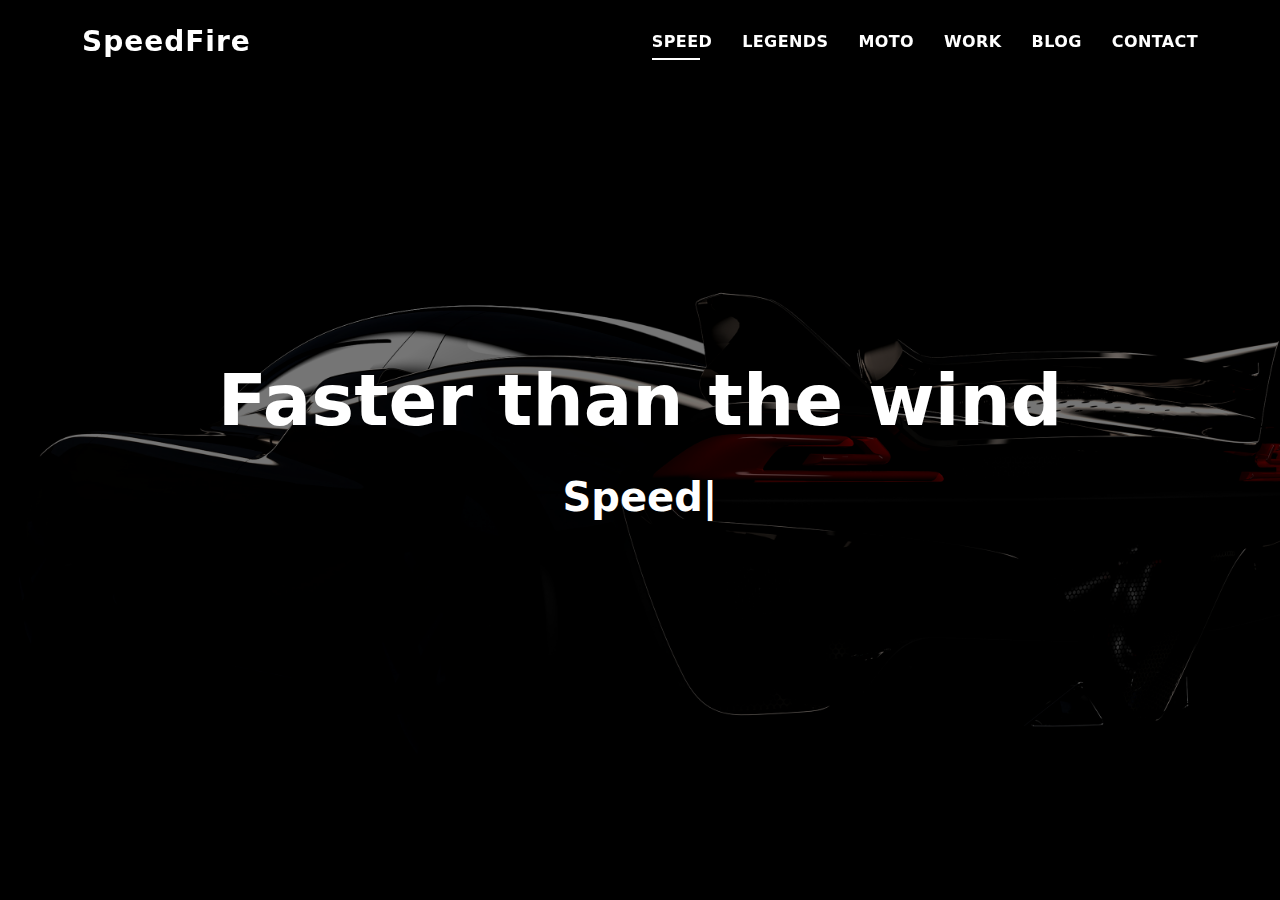
==== commit ad7e8994: "Update" ====
--- a/index.html
+++ b/index.html
@@ -37,34 +37,34 @@
   <header id="header" class="fixed-top">
     <div class="container d-flex align-items-center justify-content-between">
 
-      <h1 class="logo"><a href="index.html">DevFolio</a></h1>
+      <h1 class="logo"><a href="index.html">SpeedFire</a></h1>
       <!-- Uncomment below if you prefer to use an image logo -->
       <!-- <a href="index.html" class="logo"><img src="assets/img/logo.png" alt="" class="img-fluid"></a>-->
 
       <nav id="navbar" class="navbar">
         <ul>
-          <li><a class="nav-link scrollto active" href="#hero">Home</a></li>
-          <li><a class="nav-link scrollto" href="#about">About</a></li>
-          <li><a class="nav-link scrollto" href="#services">Services</a></li>
+          <li><a class="nav-link scrollto active" href="#hero">Speed</a></li>
+          <li><a class="nav-link scrollto" href="#about">Legends</a></li>
+          <li><a class="nav-link scrollto" href="#services">Moto</a></li>
           <li><a class="nav-link scrollto " href="#work">Work</a></li>
           <li><a class="nav-link scrollto " href="#blog">Blog</a></li>
-          <li class="dropdown"><a href="#"><span>Drop Down</span> <i class="bi bi-chevron-down"></i></a>
-            <ul>
-              <li><a href="#">Drop Down 1</a></li>
-              <li class="dropdown"><a href="#"><span>Deep Drop Down</span> <i class="bi bi-chevron-right"></i></a>
-                <ul>
-                  <li><a href="#">Deep Drop Down 1</a></li>
-                  <li><a href="#">Deep Drop Down 2</a></li>
-                  <li><a href="#">Deep Drop Down 3</a></li>
-                  <li><a href="#">Deep Drop Down 4</a></li>
-                  <li><a href="#">Deep Drop Down 5</a></li>
-                </ul>
-              </li>
-              <li><a href="#">Drop Down 2</a></li>
-              <li><a href="#">Drop Down 3</a></li>
-              <li><a href="#">Drop Down 4</a></li>
-            </ul>
-          </li>
+<!--          <li class="dropdown"><a href="#"><span>Drop Down</span> <i class="bi bi-chevron-down"></i></a>-->
+<!--            <ul>-->
+<!--              <li><a href="#">Drop Down 1</a></li>-->
+<!--              <li class="dropdown"><a href="#"><span>Deep Drop Down</span> <i class="bi bi-chevron-right"></i></a>-->
+<!--                <ul>-->
+<!--                  <li><a href="#">Deep Drop Down 1</a></li>-->
+<!--                  <li><a href="#">Deep Drop Down 2</a></li>-->
+<!--                  <li><a href="#">Deep Drop Down 3</a></li>-->
+<!--                  <li><a href="#">Deep Drop Down 4</a></li>-->
+<!--                  <li><a href="#">Deep Drop Down 5</a></li>-->
+<!--                </ul>-->
+<!--              </li>-->
+<!--              <li><a href="#">Drop Down 2</a></li>-->
+<!--              <li><a href="#">Drop Down 3</a></li>-->
+<!--              <li><a href="#">Drop Down 4</a></li>-->
+<!--            </ul>-->
+<!--          </li>-->
           <li><a class="nav-link scrollto" href="#contact">Contact</a></li>
         </ul>
         <i class="bi bi-list mobile-nav-toggle"></i>
@@ -80,8 +80,8 @@
       <div class="table-cell">
         <div class="container">
           <!--<p class="display-6 color-d">Hello, world!</p>-->
-          <h1 class="hero-title mb-4">I am Morgan Freeman</h1>
-          <p class="hero-subtitle"><span class="typed" data-typed-items="Designer, Developer, Freelancer, Photographer"></span></p>
+          <h1 class="hero-title mb-4">Faster than the wind</h1>
+          <p class="hero-subtitle"><span class="typed" data-typed-items="Speed, Power, Technologies, Inspiration"></span></p>
           <!-- <p class="pt-3"><a class="btn btn-primary btn js-scroll px-4" href="#about" role="button">Learn More</a></p> -->
         </div>
       </div>
@@ -90,685 +90,685 @@
 
   <main id="main">
 
-    <!-- ======= About Section ======= -->
-    <section id="about" class="about-mf sect-pt4 route">
-      <div class="container">
-        <div class="row">
-          <div class="col-sm-12">
-            <div class="box-shadow-full">
-              <div class="row">
-                <div class="col-md-6">
-                  <div class="row">
-                    <div class="col-sm-6 col-md-5">
-                      <div class="about-img">
-                        <img src="assets/img/testimonial-2.jpg" class="img-fluid rounded b-shadow-a" alt="">
-                      </div>
-                    </div>
-                    <div class="col-sm-6 col-md-7">
-                      <div class="about-info">
-                        <p><span class="title-s">Name: </span> <span>Morgan Freeman</span></p>
-                        <p><span class="title-s">Profile: </span> <span>full stack developer</span></p>
-                        <p><span class="title-s">Email: </span> <span>contact@example.com</span></p>
-                        <p><span class="title-s">Phone: </span> <span>(617) 557-0089</span></p>
-                      </div>
-                    </div>
-                  </div>
-                  <div class="skill-mf">
-                    <p class="title-s">Skill</p>
-                    <span>HTML</span> <span class="pull-right">85%</span>
-                    <div class="progress">
-                      <div class="progress-bar" role="progressbar" style="width: 85%;" aria-valuenow="85" aria-valuemin="0" aria-valuemax="100"></div>
-                    </div>
-                    <span>CSS3</span> <span class="pull-right">75%</span>
-                    <div class="progress">
-                      <div class="progress-bar" role="progressbar" style="width: 75%" aria-valuenow="75" aria-valuemin="0" aria-valuemax="100"></div>
-                    </div>
-                    <span>PHP</span> <span class="pull-right">50%</span>
-                    <div class="progress">
-                      <div class="progress-bar" role="progressbar" style="width: 50%" aria-valuenow="50" aria-valuemin="0" aria-valuemax="100"></div>
-                    </div>
-                    <span>JAVASCRIPT</span> <span class="pull-right">90%</span>
-                    <div class="progress">
-                      <div class="progress-bar" role="progressbar" style="width: 90%" aria-valuenow="90" aria-valuemin="0" aria-valuemax="100"></div>
-                    </div>
-                  </div>
-                </div>
-                <div class="col-md-6">
-                  <div class="about-me pt-4 pt-md-0">
-                    <div class="title-box-2">
-                      <h5 class="title-left">
-                        About me
-                      </h5>
-                    </div>
-                    <p class="lead">
-                      Curabitur non nulla sit amet nisl tempus convallis quis ac lectus. Curabitur arcu erat, accumsan id
-                      imperdiet et, porttitor
-                      at sem. Praesent sapien massa, convallis a pellentesque nec, egestas non nisi. Nulla
-                      porttitor accumsan tincidunt.
-                    </p>
-                    <p class="lead">
-                      Mauris blandit aliquet elit, eget tincidunt nibh pulvinar a. Vivamus suscipit tortor eget felis
-                      porttitor volutpat. Vestibulum
-                      ac diam sit amet quam vehicula elementum sed sit amet dui. porttitor at sem.
-                    </p>
-                    <p class="lead">
-                      Nulla porttitor accumsan tincidunt. Quisque velit nisi, pretium ut lacinia in, elementum id enim.
-                      Nulla porttitor accumsan
-                      tincidunt. Mauris blandit aliquet elit, eget tincidunt nibh pulvinar a.
-                    </p>
-                  </div>
-                </div>
-              </div>
-            </div>
-          </div>
-        </div>
-      </div>
-    </section><!-- End About Section -->
-
-    <!-- ======= Services Section ======= -->
-    <section id="services" class="services-mf pt-5 route">
-      <div class="container">
-        <div class="row">
-          <div class="col-sm-12">
-            <div class="title-box text-center">
-              <h3 class="title-a">
-                Services
-              </h3>
-              <p class="subtitle-a">
-                Lorem ipsum, dolor sit amet consectetur adipisicing elit.
-              </p>
-              <div class="line-mf"></div>
-            </div>
-          </div>
-        </div>
-        <div class="row">
-          <div class="col-md-4">
-            <div class="service-box">
-              <div class="service-ico">
-                <span class="ico-circle"><i class="bi bi-briefcase"></i></span>
-              </div>
-              <div class="service-content">
-                <h2 class="s-title">Web Design</h2>
-                <p class="s-description text-center">
-                  Lorem ipsum dolor sit amet consectetur adipisicing elit. Magni adipisci eaque autem fugiat! Quia,
-                  provident vitae! Magni
-                  tempora perferendis eum non provident.
-                </p>
-              </div>
-            </div>
-          </div>
-          <div class="col-md-4">
-            <div class="service-box">
-              <div class="service-ico">
-                <span class="ico-circle"><i class="bi bi-card-checklist"></i></span>
-              </div>
-              <div class="service-content">
-                <h2 class="s-title">Web Development</h2>
-                <p class="s-description text-center">
-                  Lorem ipsum dolor sit amet consectetur adipisicing elit. Magni adipisci eaque autem fugiat! Quia,
-                  provident vitae! Magni
-                  tempora perferendis eum non provident.
-                </p>
-              </div>
-            </div>
-          </div>
-          <div class="col-md-4">
-            <div class="service-box">
-              <div class="service-ico">
-                <span class="ico-circle"><i class="bi bi-bar-chart"></i></span>
-              </div>
-              <div class="service-content">
-                <h2 class="s-title">Photography</h2>
-                <p class="s-description text-center">
-                  Lorem ipsum dolor sit amet consectetur adipisicing elit. Magni adipisci eaque autem fugiat! Quia,
-                  provident vitae! Magni
-                  tempora perferendis eum non provident.
-                </p>
-              </div>
-            </div>
-          </div>
-          <div class="col-md-4">
-            <div class="service-box">
-              <div class="service-ico">
-                <span class="ico-circle"><i class="bi bi-binoculars"></i></span>
-              </div>
-              <div class="service-content">
-                <h2 class="s-title">Responsive Design</h2>
-                <p class="s-description text-center">
-                  Lorem ipsum dolor sit amet consectetur adipisicing elit. Magni adipisci eaque autem fugiat! Quia,
-                  provident vitae! Magni
-                  tempora perferendis eum non provident.
-                </p>
-              </div>
-            </div>
-          </div>
-          <div class="col-md-4">
-            <div class="service-box">
-              <div class="service-ico">
-                <span class="ico-circle"><i class="bi bi-brightness-high"></i></span>
-              </div>
-              <div class="service-content">
-                <h2 class="s-title">Graphic Design</h2>
-                <p class="s-description text-center">
-                  Lorem ipsum dolor sit amet consectetur adipisicing elit. Magni adipisci eaque autem fugiat! Quia,
-                  provident vitae! Magni
-                  tempora perferendis eum non provident.
-                </p>
-              </div>
-            </div>
-          </div>
-          <div class="col-md-4">
-            <div class="service-box">
-              <div class="service-ico">
-                <span class="ico-circle"><i class="bi bi-calendar4-week"></i></span>
-              </div>
-              <div class="service-content">
-                <h2 class="s-title">Marketing Services</h2>
-                <p class="s-description text-center">
-                  Lorem ipsum dolor sit amet consectetur adipisicing elit. Magni adipisci eaque autem fugiat! Quia,
-                  provident vitae! Magni
-                  tempora perferendis eum non provident.
-                </p>
-              </div>
-            </div>
-          </div>
-        </div>
-      </div>
-    </section><!-- End Services Section -->
-
-    <!-- ======= Counter Section ======= -->
-    <div class="section-counter paralax-mf bg-image" style="background-image: url(assets/img/counters-bg.jpg)">
-      <div class="overlay-mf"></div>
-      <div class="container position-relative">
-        <div class="row">
-          <div class="col-sm-3 col-lg-3">
-            <div class="counter-box counter-box pt-4 pt-md-0">
-              <div class="counter-ico">
-                <span class="ico-circle"><i class="bi bi-check"></i></span>
-              </div>
-              <div class="counter-num">
-                <p data-purecounter-start="0" data-purecounter-end="450" data-purecounter-duration="1" class="counter purecounter"></p>
-                <span class="counter-text">WORKS COMPLETED</span>
-              </div>
-            </div>
-          </div>
-          <div class="col-sm-3 col-lg-3">
-            <div class="counter-box pt-4 pt-md-0">
-              <div class="counter-ico">
-                <span class="ico-circle"><i class="bi bi-journal-richtext"></i></span>
-              </div>
-              <div class="counter-num">
-                <p data-purecounter-start="0" data-purecounter-end="25" data-purecounter-duration="1" class="counter purecounter"></p>
-                <span class="counter-text">YEARS OF EXPERIENCE</span>
-              </div>
-            </div>
-          </div>
-          <div class="col-sm-3 col-lg-3">
-            <div class="counter-box pt-4 pt-md-0">
-              <div class="counter-ico">
-                <span class="ico-circle"><i class="bi bi-people"></i></span>
-              </div>
-              <div class="counter-num">
-                <p data-purecounter-start="0" data-purecounter-end="550" data-purecounter-duration="1" class="counter purecounter"></p>
-                <span class="counter-text">TOTAL CLIENTS</span>
-              </div>
-            </div>
-          </div>
-          <div class="col-sm-3 col-lg-3">
-            <div class="counter-box pt-4 pt-md-0">
-              <div class="counter-ico">
-                <span class="ico-circle"><i class="bi bi-award"></i></span>
-              </div>
-              <div class="counter-num">
-                <p data-purecounter-start="0" data-purecounter-end="48" data-purecounter-duration="1" class="counter purecounter"></p>
-                <span class="counter-text">AWARD WON</span>
-              </div>
-            </div>
-          </div>
-        </div>
-      </div>
-    </div><!-- End Counter Section -->
-
-    <!-- ======= Portfolio Section ======= -->
-    <section id="work" class="portfolio-mf sect-pt4 route">
-      <div class="container">
-        <div class="row">
-          <div class="col-sm-12">
-            <div class="title-box text-center">
-              <h3 class="title-a">
-                Portfolio
-              </h3>
-              <p class="subtitle-a">
-                Lorem ipsum, dolor sit amet consectetur adipisicing elit.
-              </p>
-              <div class="line-mf"></div>
-            </div>
-          </div>
-        </div>
-        <div class="row">
-          <div class="col-md-4">
-            <div class="work-box">
-              <a href="assets/img/work-1.jpg" data-gallery="portfolioGallery" class="portfolio-lightbox">
-                <div class="work-img">
-                  <img src="assets/img/work-1.jpg" alt="" class="img-fluid">
-                </div>
-              </a>
-              <div class="work-content">
-                <div class="row">
-                  <div class="col-sm-8">
-                    <h2 class="w-title">Lorem impsum dolor</h2>
-                    <div class="w-more">
-                      <span class="w-ctegory">Web Design</span> / <span class="w-date">18 Sep. 2018</span>
-                    </div>
-                  </div>
-                  <div class="col-sm-4">
-                    <div class="w-like">
-                      <a href="portfolio-details.html"> <span class="bi bi-plus-circle"></span></a>
-                    </div>
-                  </div>
-                </div>
-              </div>
-            </div>
-          </div>
-          <div class="col-md-4">
-            <div class="work-box">
-              <a href="assets/img/work-2.jpg" data-gallery="portfolioGallery" class="portfolio-lightbox">
-                <div class="work-img">
-                  <img src="assets/img/work-2.jpg" alt="" class="img-fluid">
-                </div>
-              </a>
-              <div class="work-content">
-                <div class="row">
-                  <div class="col-sm-8">
-                    <h2 class="w-title">Loreda Cuno Nere</h2>
-                    <div class="w-more">
-                      <span class="w-ctegory">Web Design</span> / <span class="w-date">18 Sep. 2018</span>
-                    </div>
-                  </div>
-                  <div class="col-sm-4">
-                    <div class="w-like">
-                      <a href="portfolio-details.html"> <span class="bi bi-plus-circle"></span></a>
-                    </div>
-                  </div>
-                </div>
-              </div>
-            </div>
-          </div>
-          <div class="col-md-4">
-            <div class="work-box">
-              <a href="assets/img/work-3.jpg" data-gallery="portfolioGallery" class="portfolio-lightbox">
-                <div class="work-img">
-                  <img src="assets/img/work-3.jpg" alt="" class="img-fluid">
-                </div>
-              </a>
-              <div class="work-content">
-                <div class="row">
-                  <div class="col-sm-8">
-                    <h2 class="w-title">Mavrito Lana Dere</h2>
-                    <div class="w-more">
-                      <span class="w-ctegory">Web Design</span> / <span class="w-date">18 Sep. 2018</span>
-                    </div>
-                  </div>
-                  <div class="col-sm-4">
-                    <div class="w-like">
-                      <a href="portfolio-details.html"> <span class="bi bi-plus-circle"></span></a>
-                    </div>
-                  </div>
-                </div>
-              </div>
-            </div>
-          </div>
-          <div class="col-md-4">
-            <div class="work-box">
-              <a href="assets/img/work-4.jpg" data-gallery="portfolioGallery" class="portfolio-lightbox">
-                <div class="work-img">
-                  <img src="assets/img/work-4.jpg" alt="" class="img-fluid">
-                </div>
-              </a>
-              <div class="work-content">
-                <div class="row">
-                  <div class="col-sm-8">
-                    <h2 class="w-title">Bindo Laro Cado</h2>
-                    <div class="w-more">
-                      <span class="w-ctegory">Web Design</span> / <span class="w-date">18 Sep. 2018</span>
-                    </div>
-                  </div>
-                  <div class="col-sm-4">
-                    <div class="w-like">
-                      <a href="portfolio-details.html"> <span class="bi bi-plus-circle"></span></a>
-                    </div>
-                  </div>
-                </div>
-              </div>
-            </div>
-          </div>
-          <div class="col-md-4">
-            <div class="work-box">
-              <a href="assets/img/work-5.jpg" data-gallery="portfolioGallery" class="portfolio-lightbox">
-                <div class="work-img">
-                  <img src="assets/img/work-5.jpg" alt="" class="img-fluid">
-                </div>
-              </a>
-              <div class="work-content">
-                <div class="row">
-                  <div class="col-sm-8">
-                    <h2 class="w-title">Studio Lena Mado</h2>
-                    <div class="w-more">
-                      <span class="w-ctegory">Web Design</span> / <span class="w-date">18 Sep. 2018</span>
-                    </div>
-                  </div>
-                  <div class="col-sm-4">
-                    <div class="w-like">
-                      <a href="portfolio-details.html"> <span class="bi bi-plus-circle"></span></a>
-                    </div>
-                  </div>
-                </div>
-              </div>
-            </div>
-          </div>
-          <div class="col-md-4">
-            <div class="work-box">
-              <a href="assets/img/work-6.jpg" data-gallery="portfolioGallery" class="portfolio-lightbox">
-                <div class="work-img">
-                  <img src="assets/img/work-6.jpg" alt="" class="img-fluid">
-                </div>
-              </a>
-              <div class="work-content">
-                <div class="row">
-                  <div class="col-sm-8">
-                    <h2 class="w-title">Studio Big Bang</h2>
-                    <div class="w-more">
-                      <span class="w-ctegory">Web Design</span> / <span class="w-date">18 Sep. 2017</span>
-                    </div>
-                  </div>
-                  <div class="col-sm-4">
-                    <div class="w-like">
-                      <a href="portfolio-details.html"> <span class="bi bi-plus-circle"></span></a>
-                    </div>
-                  </div>
-                </div>
-              </div>
-            </div>
-          </div>
-
-        </div>
-      </div>
-    </section><!-- End Portfolio Section -->
-
-    <!-- ======= Testimonials Section ======= -->
-    <div class="testimonials paralax-mf bg-image" style="background-image: url(assets/img/overlay-bg.jpg)">
-      <div class="overlay-mf"></div>
-      <div class="container">
-        <div class="row">
-          <div class="col-md-12">
-
-            <div class="testimonials-slider swiper" data-aos="fade-up" data-aos-delay="100">
-              <div class="swiper-wrapper">
-
-                <div class="swiper-slide">
-                  <div class="testimonial-box">
-                    <div class="author-test">
-                      <img src="assets/img/testimonial-2.jpg" alt="" class="rounded-circle b-shadow-a">
-                      <span class="author">Xavi Alonso</span>
-                    </div>
-                    <div class="content-test">
-                      <p class="description lead">
-                        Curabitur arcu erat, accumsan id imperdiet et, porttitor at sem. Lorem ipsum dolor sit amet,
-                        consectetur adipiscing elit.
-                      </p>
-                    </div>
-                  </div>
-                </div><!-- End testimonial item -->
-
-                <div class="swiper-slide">
-                  <div class="testimonial-box">
-                    <div class="author-test">
-                      <img src="assets/img/testimonial-4.jpg" alt="" class="rounded-circle b-shadow-a">
-                      <span class="author">Marta Socrate</span>
-                    </div>
-                    <div class="content-test">
-                      <p class="description lead">
-                        Curabitur arcu erat, accumsan id imperdiet et, porttitor at sem. Lorem ipsum dolor sit amet,
-                        consectetur adipiscing elit.
-                      </p>
-                    </div>
-                  </div>
-                </div><!-- End testimonial item -->
-              </div>
-              <div class="swiper-pagination"></div>
-            </div>
-
-            <!-- <div id="testimonial-mf" class="owl-carousel owl-theme">
-          
-        </div> -->
-          </div>
-        </div>
-      </div>
-    </div><!-- End Testimonials Section -->
-
-    <!-- ======= Blog Section ======= -->
-    <section id="blog" class="blog-mf sect-pt4 route">
-      <div class="container">
-        <div class="row">
-          <div class="col-sm-12">
-            <div class="title-box text-center">
-              <h3 class="title-a">
-                Blog
-              </h3>
-              <p class="subtitle-a">
-                Lorem ipsum, dolor sit amet consectetur adipisicing elit.
-              </p>
-              <div class="line-mf"></div>
-            </div>
-          </div>
-        </div>
-        <div class="row">
-          <div class="col-md-4">
-            <div class="card card-blog">
-              <div class="card-img">
-                <a href="blog-single.html"><img src="assets/img/post-1.jpg" alt="" class="img-fluid"></a>
-              </div>
-              <div class="card-body">
-                <div class="card-category-box">
-                  <div class="card-category">
-                    <h6 class="category">Travel</h6>
-                  </div>
-                </div>
-                <h3 class="card-title"><a href="blog-single.html">See more ideas about Travel</a></h3>
-                <p class="card-description">
-                  Proin eget tortor risus. Pellentesque in ipsum id orci porta dapibus. Praesent sapien massa, convallis
-                  a pellentesque nec,
-                  egestas non nisi.
-                </p>
-              </div>
-              <div class="card-footer">
-                <div class="post-author">
-                  <a href="#">
-                    <img src="assets/img/testimonial-2.jpg" alt="" class="avatar rounded-circle">
-                    <span class="author">Morgan Freeman</span>
-                  </a>
-                </div>
-                <div class="post-date">
-                  <span class="bi bi-clock"></span> 10 min
-                </div>
-              </div>
-            </div>
-          </div>
-          <div class="col-md-4">
-            <div class="card card-blog">
-              <div class="card-img">
-                <a href="blog-single.html"><img src="assets/img/post-2.jpg" alt="" class="img-fluid"></a>
-              </div>
-              <div class="card-body">
-                <div class="card-category-box">
-                  <div class="card-category">
-                    <h6 class="category">Web Design</h6>
-                  </div>
-                </div>
-                <h3 class="card-title"><a href="blog-single.html">See more ideas about Travel</a></h3>
-                <p class="card-description">
-                  Proin eget tortor risus. Pellentesque in ipsum id orci porta dapibus. Praesent sapien massa, convallis
-                  a pellentesque nec,
-                  egestas non nisi.
-                </p>
-              </div>
-              <div class="card-footer">
-                <div class="post-author">
-                  <a href="#">
-                    <img src="assets/img/testimonial-2.jpg" alt="" class="avatar rounded-circle">
-                    <span class="author">Morgan Freeman</span>
-                  </a>
-                </div>
-                <div class="post-date">
-                  <span class="bi bi-clock"></span> 10 min
-                </div>
-              </div>
-            </div>
-          </div>
-          <div class="col-md-4">
-            <div class="card card-blog">
-              <div class="card-img">
-                <a href="blog-single.html"><img src="assets/img/post-3.jpg" alt="" class="img-fluid"></a>
-              </div>
-              <div class="card-body">
-                <div class="card-category-box">
-                  <div class="card-category">
-                    <h6 class="category">Web Design</h6>
-                  </div>
-                </div>
-                <h3 class="card-title"><a href="blog-single.html">See more ideas about Travel</a></h3>
-                <p class="card-description">
-                  Proin eget tortor risus. Pellentesque in ipsum id orci porta dapibus. Praesent sapien massa, convallis
-                  a pellentesque nec,
-                  egestas non nisi.
-                </p>
-              </div>
-              <div class="card-footer">
-                <div class="post-author">
-                  <a href="#">
-                    <img src="assets/img/testimonial-2.jpg" alt="" class="avatar rounded-circle">
-                    <span class="author">Morgan Freeman</span>
-                  </a>
-                </div>
-                <div class="post-date">
-                  <span class="bi bi-clock"></span> 10 min
-                </div>
-              </div>
-            </div>
-          </div>
-        </div>
-      </div>
-    </section><!-- End Blog Section -->
-
-    <!-- ======= Contact Section ======= -->
-    <section id="contact" class="paralax-mf footer-paralax bg-image sect-mt4 route" style="background-image: url(assets/img/overlay-bg.jpg)">
-      <div class="overlay-mf"></div>
-      <div class="container">
-        <div class="row">
-          <div class="col-sm-12">
-            <div class="contact-mf">
-              <div id="contact" class="box-shadow-full">
-                <div class="row">
-                  <div class="col-md-6">
-                    <div class="title-box-2">
-                      <h5 class="title-left">
-                        Send Message Us
-                      </h5>
-                    </div>
-                    <div>
-                      <form action="forms/contact.php" method="post" role="form" class="php-email-form">
-                        <div class="row">
-                          <div class="col-md-12 mb-3">
-                            <div class="form-group">
-                              <input type="text" name="name" class="form-control" id="name" placeholder="Your Name" required>
-                            </div>
-                          </div>
-                          <div class="col-md-12 mb-3">
-                            <div class="form-group">
-                              <input type="email" class="form-control" name="email" id="email" placeholder="Your Email" required>
-                            </div>
-                          </div>
-                          <div class="col-md-12 mb-3">
-                            <div class="form-group">
-                              <input type="text" class="form-control" name="subject" id="subject" placeholder="Subject" required>
-                            </div>
-                          </div>
-                          <div class="col-md-12">
-                            <div class="form-group">
-                              <textarea class="form-control" name="message" rows="5" placeholder="Message" required></textarea>
-                            </div>
-                          </div>
-                          <div class="col-md-12 text-center my-3">
-                            <div class="loading">Loading</div>
-                            <div class="error-message"></div>
-                            <div class="sent-message">Your message has been sent. Thank you!</div>
-                          </div>
-                          <div class="col-md-12 text-center">
-                            <button type="submit" class="button button-a button-big button-rouded">Send Message</button>
-                          </div>
-                        </div>
-                      </form>
-                    </div>
-                  </div>
-                  <div class="col-md-6">
-                    <div class="title-box-2 pt-4 pt-md-0">
-                      <h5 class="title-left">
-                        Get in Touch
-                      </h5>
-                    </div>
-                    <div class="more-info">
-                      <p class="lead">
-                        Lorem ipsum dolor sit amet consectetur adipisicing elit. Facilis dolorum dolorem soluta quidem
-                        expedita aperiam aliquid at.
-                        Totam magni ipsum suscipit amet? Autem nemo esse laboriosam ratione nobis
-                        mollitia inventore?
-                      </p>
-                      <ul class="list-ico">
-                        <li><span class="bi bi-geo-alt"></span> 329 WASHINGTON ST BOSTON, MA 02108</li>
-                        <li><span class="bi bi-phone"></span> (617) 557-0089</li>
-                        <li><span class="bi bi-envelope"></span> contact@example.com</li>
-                      </ul>
-                    </div>
-                    <div class="socials">
-                      <ul>
-                        <li><a href=""><span class="ico-circle"><i class="bi bi-facebook"></i></span></a></li>
-                        <li><a href=""><span class="ico-circle"><i class="bi bi-instagram"></i></span></a></li>
-                        <li><a href=""><span class="ico-circle"><i class="bi bi-twitter"></i></span></a></li>
-                        <li><a href=""><span class="ico-circle"><i class="bi bi-linkedin"></i></span></a></li>
-                      </ul>
-                    </div>
-                  </div>
-                </div>
-              </div>
-            </div>
-          </div>
-        </div>
-      </div>
-    </section><!-- End Contact Section -->
-
-  </main><!-- End #main -->
-
-  <!-- ======= Footer ======= -->
-  <footer>
-    <div class="container">
-      <div class="row">
-        <div class="col-sm-12">
-          <div class="copyright-box">
-            <p class="copyright">&copy; Copyright <strong>DevFolio</strong>. All Rights Reserved</p>
-            <div class="credits">
-              <!--
-              All the links in the footer should remain intact.
-              You can delete the links only if you purchased the pro version.
-              Licensing information: https://bootstrapmade.com/license/
-              Purchase the pro version with working PHP/AJAX contact form: https://bootstrapmade.com/buy/?theme=DevFolio
-            -->
-              Designed by <a href="https://bootstrapmade.com/">BootstrapMade</a>
-            </div>
-          </div>
-        </div>
-      </div>
-    </div>
-  </footer><!-- End  Footer -->
+<!--    &lt;!&ndash; ======= About Section ======= &ndash;&gt;-->
+<!--    <section id="about" class="about-mf sect-pt4 route">-->
+<!--      <div class="container">-->
+<!--        <div class="row">-->
+<!--          <div class="col-sm-12">-->
+<!--            <div class="box-shadow-full">-->
+<!--              <div class="row">-->
+<!--                <div class="col-md-6">-->
+<!--                  <div class="row">-->
+<!--                    <div class="col-sm-6 col-md-5">-->
+<!--                      <div class="about-img">-->
+<!--                        <img src="assets/img/testimonial-2.jpg" class="img-fluid rounded b-shadow-a" alt="">-->
+<!--                      </div>-->
+<!--                    </div>-->
+<!--                    <div class="col-sm-6 col-md-7">-->
+<!--                      <div class="about-info">-->
+<!--                        <p><span class="title-s">Name: </span> <span>Morgan Freeman</span></p>-->
+<!--                        <p><span class="title-s">Profile: </span> <span>full stack developer</span></p>-->
+<!--                        <p><span class="title-s">Email: </span> <span>contact@example.com</span></p>-->
+<!--                        <p><span class="title-s">Phone: </span> <span>(617) 557-0089</span></p>-->
+<!--                      </div>-->
+<!--                    </div>-->
+<!--                  </div>-->
+<!--                  <div class="skill-mf">-->
+<!--                    <p class="title-s">Skill</p>-->
+<!--                    <span>HTML</span> <span class="pull-right">85%</span>-->
+<!--                    <div class="progress">-->
+<!--                      <div class="progress-bar" role="progressbar" style="width: 85%;" aria-valuenow="85" aria-valuemin="0" aria-valuemax="100"></div>-->
+<!--                    </div>-->
+<!--                    <span>CSS3</span> <span class="pull-right">75%</span>-->
+<!--                    <div class="progress">-->
+<!--                      <div class="progress-bar" role="progressbar" style="width: 75%" aria-valuenow="75" aria-valuemin="0" aria-valuemax="100"></div>-->
+<!--                    </div>-->
+<!--                    <span>PHP</span> <span class="pull-right">50%</span>-->
+<!--                    <div class="progress">-->
+<!--                      <div class="progress-bar" role="progressbar" style="width: 50%" aria-valuenow="50" aria-valuemin="0" aria-valuemax="100"></div>-->
+<!--                    </div>-->
+<!--                    <span>JAVASCRIPT</span> <span class="pull-right">90%</span>-->
+<!--                    <div class="progress">-->
+<!--                      <div class="progress-bar" role="progressbar" style="width: 90%" aria-valuenow="90" aria-valuemin="0" aria-valuemax="100"></div>-->
+<!--                    </div>-->
+<!--                  </div>-->
+<!--                </div>-->
+<!--                <div class="col-md-6">-->
+<!--                  <div class="about-me pt-4 pt-md-0">-->
+<!--                    <div class="title-box-2">-->
+<!--                      <h5 class="title-left">-->
+<!--                        About me-->
+<!--                      </h5>-->
+<!--                    </div>-->
+<!--                    <p class="lead">-->
+<!--                      Curabitur non nulla sit amet nisl tempus convallis quis ac lectus. Curabitur arcu erat, accumsan id-->
+<!--                      imperdiet et, porttitor-->
+<!--                      at sem. Praesent sapien massa, convallis a pellentesque nec, egestas non nisi. Nulla-->
+<!--                      porttitor accumsan tincidunt.-->
+<!--                    </p>-->
+<!--                    <p class="lead">-->
+<!--                      Mauris blandit aliquet elit, eget tincidunt nibh pulvinar a. Vivamus suscipit tortor eget felis-->
+<!--                      porttitor volutpat. Vestibulum-->
+<!--                      ac diam sit amet quam vehicula elementum sed sit amet dui. porttitor at sem.-->
+<!--                    </p>-->
+<!--                    <p class="lead">-->
+<!--                      Nulla porttitor accumsan tincidunt. Quisque velit nisi, pretium ut lacinia in, elementum id enim.-->
+<!--                      Nulla porttitor accumsan-->
+<!--                      tincidunt. Mauris blandit aliquet elit, eget tincidunt nibh pulvinar a.-->
+<!--                    </p>-->
+<!--                  </div>-->
+<!--                </div>-->
+<!--              </div>-->
+<!--            </div>-->
+<!--          </div>-->
+<!--        </div>-->
+<!--      </div>-->
+<!--    </section>&lt;!&ndash; End About Section &ndash;&gt;-->
+
+<!--    &lt;!&ndash; ======= Services Section ======= &ndash;&gt;-->
+<!--    <section id="services" class="services-mf pt-5 route">-->
+<!--      <div class="container">-->
+<!--        <div class="row">-->
+<!--          <div class="col-sm-12">-->
+<!--            <div class="title-box text-center">-->
+<!--              <h3 class="title-a">-->
+<!--                Services-->
+<!--              </h3>-->
+<!--              <p class="subtitle-a">-->
+<!--                Lorem ipsum, dolor sit amet consectetur adipisicing elit.-->
+<!--              </p>-->
+<!--              <div class="line-mf"></div>-->
+<!--            </div>-->
+<!--          </div>-->
+<!--        </div>-->
+<!--        <div class="row">-->
+<!--          <div class="col-md-4">-->
+<!--            <div class="service-box">-->
+<!--              <div class="service-ico">-->
+<!--                <span class="ico-circle"><i class="bi bi-briefcase"></i></span>-->
+<!--              </div>-->
+<!--              <div class="service-content">-->
+<!--                <h2 class="s-title">Web Design</h2>-->
+<!--                <p class="s-description text-center">-->
+<!--                  Lorem ipsum dolor sit amet consectetur adipisicing elit. Magni adipisci eaque autem fugiat! Quia,-->
+<!--                  provident vitae! Magni-->
+<!--                  tempora perferendis eum non provident.-->
+<!--                </p>-->
+<!--              </div>-->
+<!--            </div>-->
+<!--          </div>-->
+<!--          <div class="col-md-4">-->
+<!--            <div class="service-box">-->
+<!--              <div class="service-ico">-->
+<!--                <span class="ico-circle"><i class="bi bi-card-checklist"></i></span>-->
+<!--              </div>-->
+<!--              <div class="service-content">-->
+<!--                <h2 class="s-title">Web Development</h2>-->
+<!--                <p class="s-description text-center">-->
+<!--                  Lorem ipsum dolor sit amet consectetur adipisicing elit. Magni adipisci eaque autem fugiat! Quia,-->
+<!--                  provident vitae! Magni-->
+<!--                  tempora perferendis eum non provident.-->
+<!--                </p>-->
+<!--              </div>-->
+<!--            </div>-->
+<!--          </div>-->
+<!--          <div class="col-md-4">-->
+<!--            <div class="service-box">-->
+<!--              <div class="service-ico">-->
+<!--                <span class="ico-circle"><i class="bi bi-bar-chart"></i></span>-->
+<!--              </div>-->
+<!--              <div class="service-content">-->
+<!--                <h2 class="s-title">Photography</h2>-->
+<!--                <p class="s-description text-center">-->
+<!--                  Lorem ipsum dolor sit amet consectetur adipisicing elit. Magni adipisci eaque autem fugiat! Quia,-->
+<!--                  provident vitae! Magni-->
+<!--                  tempora perferendis eum non provident.-->
+<!--                </p>-->
+<!--              </div>-->
+<!--            </div>-->
+<!--          </div>-->
+<!--          <div class="col-md-4">-->
+<!--            <div class="service-box">-->
+<!--              <div class="service-ico">-->
+<!--                <span class="ico-circle"><i class="bi bi-binoculars"></i></span>-->
+<!--              </div>-->
+<!--              <div class="service-content">-->
+<!--                <h2 class="s-title">Responsive Design</h2>-->
+<!--                <p class="s-description text-center">-->
+<!--                  Lorem ipsum dolor sit amet consectetur adipisicing elit. Magni adipisci eaque autem fugiat! Quia,-->
+<!--                  provident vitae! Magni-->
+<!--                  tempora perferendis eum non provident.-->
+<!--                </p>-->
+<!--              </div>-->
+<!--            </div>-->
+<!--          </div>-->
+<!--          <div class="col-md-4">-->
+<!--            <div class="service-box">-->
+<!--              <div class="service-ico">-->
+<!--                <span class="ico-circle"><i class="bi bi-brightness-high"></i></span>-->
+<!--              </div>-->
+<!--              <div class="service-content">-->
+<!--                <h2 class="s-title">Graphic Design</h2>-->
+<!--                <p class="s-description text-center">-->
+<!--                  Lorem ipsum dolor sit amet consectetur adipisicing elit. Magni adipisci eaque autem fugiat! Quia,-->
+<!--                  provident vitae! Magni-->
+<!--                  tempora perferendis eum non provident.-->
+<!--                </p>-->
+<!--              </div>-->
+<!--            </div>-->
+<!--          </div>-->
+<!--          <div class="col-md-4">-->
+<!--            <div class="service-box">-->
+<!--              <div class="service-ico">-->
+<!--                <span class="ico-circle"><i class="bi bi-calendar4-week"></i></span>-->
+<!--              </div>-->
+<!--              <div class="service-content">-->
+<!--                <h2 class="s-title">Marketing Services</h2>-->
+<!--                <p class="s-description text-center">-->
+<!--                  Lorem ipsum dolor sit amet consectetur adipisicing elit. Magni adipisci eaque autem fugiat! Quia,-->
+<!--                  provident vitae! Magni-->
+<!--                  tempora perferendis eum non provident.-->
+<!--                </p>-->
+<!--              </div>-->
+<!--            </div>-->
+<!--          </div>-->
+<!--        </div>-->
+<!--      </div>-->
+<!--    </section>&lt;!&ndash; End Services Section &ndash;&gt;-->
+
+<!--    &lt;!&ndash; ======= Counter Section ======= &ndash;&gt;-->
+<!--    <div class="section-counter paralax-mf bg-image" style="background-image: url(assets/img/counters-bg.jpg)">-->
+<!--      <div class="overlay-mf"></div>-->
+<!--      <div class="container position-relative">-->
+<!--        <div class="row">-->
+<!--          <div class="col-sm-3 col-lg-3">-->
+<!--            <div class="counter-box counter-box pt-4 pt-md-0">-->
+<!--              <div class="counter-ico">-->
+<!--                <span class="ico-circle"><i class="bi bi-check"></i></span>-->
+<!--              </div>-->
+<!--              <div class="counter-num">-->
+<!--                <p data-purecounter-start="0" data-purecounter-end="450" data-purecounter-duration="1" class="counter purecounter"></p>-->
+<!--                <span class="counter-text">WORKS COMPLETED</span>-->
+<!--              </div>-->
+<!--            </div>-->
+<!--          </div>-->
+<!--          <div class="col-sm-3 col-lg-3">-->
+<!--            <div class="counter-box pt-4 pt-md-0">-->
+<!--              <div class="counter-ico">-->
+<!--                <span class="ico-circle"><i class="bi bi-journal-richtext"></i></span>-->
+<!--              </div>-->
+<!--              <div class="counter-num">-->
+<!--                <p data-purecounter-start="0" data-purecounter-end="25" data-purecounter-duration="1" class="counter purecounter"></p>-->
+<!--                <span class="counter-text">YEARS OF EXPERIENCE</span>-->
+<!--              </div>-->
+<!--            </div>-->
+<!--          </div>-->
+<!--          <div class="col-sm-3 col-lg-3">-->
+<!--            <div class="counter-box pt-4 pt-md-0">-->
+<!--              <div class="counter-ico">-->
+<!--                <span class="ico-circle"><i class="bi bi-people"></i></span>-->
+<!--              </div>-->
+<!--              <div class="counter-num">-->
+<!--                <p data-purecounter-start="0" data-purecounter-end="550" data-purecounter-duration="1" class="counter purecounter"></p>-->
+<!--                <span class="counter-text">TOTAL CLIENTS</span>-->
+<!--              </div>-->
+<!--            </div>-->
+<!--          </div>-->
+<!--          <div class="col-sm-3 col-lg-3">-->
+<!--            <div class="counter-box pt-4 pt-md-0">-->
+<!--              <div class="counter-ico">-->
+<!--                <span class="ico-circle"><i class="bi bi-award"></i></span>-->
+<!--              </div>-->
+<!--              <div class="counter-num">-->
+<!--                <p data-purecounter-start="0" data-purecounter-end="48" data-purecounter-duration="1" class="counter purecounter"></p>-->
+<!--                <span class="counter-text">AWARD WON</span>-->
+<!--              </div>-->
+<!--            </div>-->
+<!--          </div>-->
+<!--        </div>-->
+<!--      </div>-->
+<!--    </div>&lt;!&ndash; End Counter Section &ndash;&gt;-->
+
+<!--    &lt;!&ndash; ======= Portfolio Section ======= &ndash;&gt;-->
+<!--    <section id="work" class="portfolio-mf sect-pt4 route">-->
+<!--      <div class="container">-->
+<!--        <div class="row">-->
+<!--          <div class="col-sm-12">-->
+<!--            <div class="title-box text-center">-->
+<!--              <h3 class="title-a">-->
+<!--                Portfolio-->
+<!--              </h3>-->
+<!--              <p class="subtitle-a">-->
+<!--                Lorem ipsum, dolor sit amet consectetur adipisicing elit.-->
+<!--              </p>-->
+<!--              <div class="line-mf"></div>-->
+<!--            </div>-->
+<!--          </div>-->
+<!--        </div>-->
+<!--        <div class="row">-->
+<!--          <div class="col-md-4">-->
+<!--            <div class="work-box">-->
+<!--              <a href="assets/img/work-1.jpg" data-gallery="portfolioGallery" class="portfolio-lightbox">-->
+<!--                <div class="work-img">-->
+<!--                  <img src="assets/img/work-1.jpg" alt="" class="img-fluid">-->
+<!--                </div>-->
+<!--              </a>-->
+<!--              <div class="work-content">-->
+<!--                <div class="row">-->
+<!--                  <div class="col-sm-8">-->
+<!--                    <h2 class="w-title">Lorem impsum dolor</h2>-->
+<!--                    <div class="w-more">-->
+<!--                      <span class="w-ctegory">Web Design</span> / <span class="w-date">18 Sep. 2018</span>-->
+<!--                    </div>-->
+<!--                  </div>-->
+<!--                  <div class="col-sm-4">-->
+<!--                    <div class="w-like">-->
+<!--                      <a href="portfolio-details.html"> <span class="bi bi-plus-circle"></span></a>-->
+<!--                    </div>-->
+<!--                  </div>-->
+<!--                </div>-->
+<!--              </div>-->
+<!--            </div>-->
+<!--          </div>-->
+<!--          <div class="col-md-4">-->
+<!--            <div class="work-box">-->
+<!--              <a href="assets/img/work-2.jpg" data-gallery="portfolioGallery" class="portfolio-lightbox">-->
+<!--                <div class="work-img">-->
+<!--                  <img src="assets/img/work-2.jpg" alt="" class="img-fluid">-->
+<!--                </div>-->
+<!--              </a>-->
+<!--              <div class="work-content">-->
+<!--                <div class="row">-->
+<!--                  <div class="col-sm-8">-->
+<!--                    <h2 class="w-title">Loreda Cuno Nere</h2>-->
+<!--                    <div class="w-more">-->
+<!--                      <span class="w-ctegory">Web Design</span> / <span class="w-date">18 Sep. 2018</span>-->
+<!--                    </div>-->
+<!--                  </div>-->
+<!--                  <div class="col-sm-4">-->
+<!--                    <div class="w-like">-->
+<!--                      <a href="portfolio-details.html"> <span class="bi bi-plus-circle"></span></a>-->
+<!--                    </div>-->
+<!--                  </div>-->
+<!--                </div>-->
+<!--              </div>-->
+<!--            </div>-->
+<!--          </div>-->
+<!--          <div class="col-md-4">-->
+<!--            <div class="work-box">-->
+<!--              <a href="assets/img/work-3.jpg" data-gallery="portfolioGallery" class="portfolio-lightbox">-->
+<!--                <div class="work-img">-->
+<!--                  <img src="assets/img/work-3.jpg" alt="" class="img-fluid">-->
+<!--                </div>-->
+<!--              </a>-->
+<!--              <div class="work-content">-->
+<!--                <div class="row">-->
+<!--                  <div class="col-sm-8">-->
+<!--                    <h2 class="w-title">Mavrito Lana Dere</h2>-->
+<!--                    <div class="w-more">-->
+<!--                      <span class="w-ctegory">Web Design</span> / <span class="w-date">18 Sep. 2018</span>-->
+<!--                    </div>-->
+<!--                  </div>-->
+<!--                  <div class="col-sm-4">-->
+<!--                    <div class="w-like">-->
+<!--                      <a href="portfolio-details.html"> <span class="bi bi-plus-circle"></span></a>-->
+<!--                    </div>-->
+<!--                  </div>-->
+<!--                </div>-->
+<!--              </div>-->
+<!--            </div>-->
+<!--          </div>-->
+<!--          <div class="col-md-4">-->
+<!--            <div class="work-box">-->
+<!--              <a href="assets/img/work-4.jpg" data-gallery="portfolioGallery" class="portfolio-lightbox">-->
+<!--                <div class="work-img">-->
+<!--                  <img src="assets/img/work-4.jpg" alt="" class="img-fluid">-->
+<!--                </div>-->
+<!--              </a>-->
+<!--              <div class="work-content">-->
+<!--                <div class="row">-->
+<!--                  <div class="col-sm-8">-->
+<!--                    <h2 class="w-title">Bindo Laro Cado</h2>-->
+<!--                    <div class="w-more">-->
+<!--                      <span class="w-ctegory">Web Design</span> / <span class="w-date">18 Sep. 2018</span>-->
+<!--                    </div>-->
+<!--                  </div>-->
+<!--                  <div class="col-sm-4">-->
+<!--                    <div class="w-like">-->
+<!--                      <a href="portfolio-details.html"> <span class="bi bi-plus-circle"></span></a>-->
+<!--                    </div>-->
+<!--                  </div>-->
+<!--                </div>-->
+<!--              </div>-->
+<!--            </div>-->
+<!--          </div>-->
+<!--          <div class="col-md-4">-->
+<!--            <div class="work-box">-->
+<!--              <a href="assets/img/work-5.jpg" data-gallery="portfolioGallery" class="portfolio-lightbox">-->
+<!--                <div class="work-img">-->
+<!--                  <img src="assets/img/work-5.jpg" alt="" class="img-fluid">-->
+<!--                </div>-->
+<!--              </a>-->
+<!--              <div class="work-content">-->
+<!--                <div class="row">-->
+<!--                  <div class="col-sm-8">-->
+<!--                    <h2 class="w-title">Studio Lena Mado</h2>-->
+<!--                    <div class="w-more">-->
+<!--                      <span class="w-ctegory">Web Design</span> / <span class="w-date">18 Sep. 2018</span>-->
+<!--                    </div>-->
+<!--                  </div>-->
+<!--                  <div class="col-sm-4">-->
+<!--                    <div class="w-like">-->
+<!--                      <a href="portfolio-details.html"> <span class="bi bi-plus-circle"></span></a>-->
+<!--                    </div>-->
+<!--                  </div>-->
+<!--                </div>-->
+<!--              </div>-->
+<!--            </div>-->
+<!--          </div>-->
+<!--          <div class="col-md-4">-->
+<!--            <div class="work-box">-->
+<!--              <a href="assets/img/work-6.jpg" data-gallery="portfolioGallery" class="portfolio-lightbox">-->
+<!--                <div class="work-img">-->
+<!--                  <img src="assets/img/work-6.jpg" alt="" class="img-fluid">-->
+<!--                </div>-->
+<!--              </a>-->
+<!--              <div class="work-content">-->
+<!--                <div class="row">-->
+<!--                  <div class="col-sm-8">-->
+<!--                    <h2 class="w-title">Studio Big Bang</h2>-->
+<!--                    <div class="w-more">-->
+<!--                      <span class="w-ctegory">Web Design</span> / <span class="w-date">18 Sep. 2017</span>-->
+<!--                    </div>-->
+<!--                  </div>-->
+<!--                  <div class="col-sm-4">-->
+<!--                    <div class="w-like">-->
+<!--                      <a href="portfolio-details.html"> <span class="bi bi-plus-circle"></span></a>-->
+<!--                    </div>-->
+<!--                  </div>-->
+<!--                </div>-->
+<!--              </div>-->
+<!--            </div>-->
+<!--          </div>-->
+
+<!--        </div>-->
+<!--      </div>-->
+<!--    </section>&lt;!&ndash; End Portfolio Section &ndash;&gt;-->
+
+<!--    &lt;!&ndash; ======= Testimonials Section ======= &ndash;&gt;-->
+<!--    <div class="testimonials paralax-mf bg-image" style="background-image: url(assets/img/overlay-bg.jpg)">-->
+<!--      <div class="overlay-mf"></div>-->
+<!--      <div class="container">-->
+<!--        <div class="row">-->
+<!--          <div class="col-md-12">-->
+
+<!--            <div class="testimonials-slider swiper" data-aos="fade-up" data-aos-delay="100">-->
+<!--              <div class="swiper-wrapper">-->
+
+<!--                <div class="swiper-slide">-->
+<!--                  <div class="testimonial-box">-->
+<!--                    <div class="author-test">-->
+<!--                      <img src="assets/img/testimonial-2.jpg" alt="" class="rounded-circle b-shadow-a">-->
+<!--                      <span class="author">Xavi Alonso</span>-->
+<!--                    </div>-->
+<!--                    <div class="content-test">-->
+<!--                      <p class="description lead">-->
+<!--                        Curabitur arcu erat, accumsan id imperdiet et, porttitor at sem. Lorem ipsum dolor sit amet,-->
+<!--                        consectetur adipiscing elit.-->
+<!--                      </p>-->
+<!--                    </div>-->
+<!--                  </div>-->
+<!--                </div>&lt;!&ndash; End testimonial item &ndash;&gt;-->
+
+<!--                <div class="swiper-slide">-->
+<!--                  <div class="testimonial-box">-->
+<!--                    <div class="author-test">-->
+<!--                      <img src="assets/img/testimonial-4.jpg" alt="" class="rounded-circle b-shadow-a">-->
+<!--                      <span class="author">Marta Socrate</span>-->
+<!--                    </div>-->
+<!--                    <div class="content-test">-->
+<!--                      <p class="description lead">-->
+<!--                        Curabitur arcu erat, accumsan id imperdiet et, porttitor at sem. Lorem ipsum dolor sit amet,-->
+<!--                        consectetur adipiscing elit.-->
+<!--                      </p>-->
+<!--                    </div>-->
+<!--                  </div>-->
+<!--                </div>&lt;!&ndash; End testimonial item &ndash;&gt;-->
+<!--              </div>-->
+<!--              <div class="swiper-pagination"></div>-->
+<!--            </div>-->
+
+<!--            &lt;!&ndash; <div id="testimonial-mf" class="owl-carousel owl-theme">-->
+<!--          -->
+<!--        </div> &ndash;&gt;-->
+<!--          </div>-->
+<!--        </div>-->
+<!--      </div>-->
+<!--    </div>&lt;!&ndash; End Testimonials Section &ndash;&gt;-->
+
+<!--    &lt;!&ndash; ======= Blog Section ======= &ndash;&gt;-->
+<!--    <section id="blog" class="blog-mf sect-pt4 route">-->
+<!--      <div class="container">-->
+<!--        <div class="row">-->
+<!--          <div class="col-sm-12">-->
+<!--            <div class="title-box text-center">-->
+<!--              <h3 class="title-a">-->
+<!--                Blog-->
+<!--              </h3>-->
+<!--              <p class="subtitle-a">-->
+<!--                Lorem ipsum, dolor sit amet consectetur adipisicing elit.-->
+<!--              </p>-->
+<!--              <div class="line-mf"></div>-->
+<!--            </div>-->
+<!--          </div>-->
+<!--        </div>-->
+<!--        <div class="row">-->
+<!--          <div class="col-md-4">-->
+<!--            <div class="card card-blog">-->
+<!--              <div class="card-img">-->
+<!--                <a href="blog-single.html"><img src="assets/img/post-1.jpg" alt="" class="img-fluid"></a>-->
+<!--              </div>-->
+<!--              <div class="card-body">-->
+<!--                <div class="card-category-box">-->
+<!--                  <div class="card-category">-->
+<!--                    <h6 class="category">Travel</h6>-->
+<!--                  </div>-->
+<!--                </div>-->
+<!--                <h3 class="card-title"><a href="blog-single.html">See more ideas about Travel</a></h3>-->
+<!--                <p class="card-description">-->
+<!--                  Proin eget tortor risus. Pellentesque in ipsum id orci porta dapibus. Praesent sapien massa, convallis-->
+<!--                  a pellentesque nec,-->
+<!--                  egestas non nisi.-->
+<!--                </p>-->
+<!--              </div>-->
+<!--              <div class="card-footer">-->
+<!--                <div class="post-author">-->
+<!--                  <a href="#">-->
+<!--                    <img src="assets/img/testimonial-2.jpg" alt="" class="avatar rounded-circle">-->
+<!--                    <span class="author">Morgan Freeman</span>-->
+<!--                  </a>-->
+<!--                </div>-->
+<!--                <div class="post-date">-->
+<!--                  <span class="bi bi-clock"></span> 10 min-->
+<!--                </div>-->
+<!--              </div>-->
+<!--            </div>-->
+<!--          </div>-->
+<!--          <div class="col-md-4">-->
+<!--            <div class="card card-blog">-->
+<!--              <div class="card-img">-->
+<!--                <a href="blog-single.html"><img src="assets/img/post-2.jpg" alt="" class="img-fluid"></a>-->
+<!--              </div>-->
+<!--              <div class="card-body">-->
+<!--                <div class="card-category-box">-->
+<!--                  <div class="card-category">-->
+<!--                    <h6 class="category">Web Design</h6>-->
+<!--                  </div>-->
+<!--                </div>-->
+<!--                <h3 class="card-title"><a href="blog-single.html">See more ideas about Travel</a></h3>-->
+<!--                <p class="card-description">-->
+<!--                  Proin eget tortor risus. Pellentesque in ipsum id orci porta dapibus. Praesent sapien massa, convallis-->
+<!--                  a pellentesque nec,-->
+<!--                  egestas non nisi.-->
+<!--                </p>-->
+<!--              </div>-->
+<!--              <div class="card-footer">-->
+<!--                <div class="post-author">-->
+<!--                  <a href="#">-->
+<!--                    <img src="assets/img/testimonial-2.jpg" alt="" class="avatar rounded-circle">-->
+<!--                    <span class="author">Morgan Freeman</span>-->
+<!--                  </a>-->
+<!--                </div>-->
+<!--                <div class="post-date">-->
+<!--                  <span class="bi bi-clock"></span> 10 min-->
+<!--                </div>-->
+<!--              </div>-->
+<!--            </div>-->
+<!--          </div>-->
+<!--          <div class="col-md-4">-->
+<!--            <div class="card card-blog">-->
+<!--              <div class="card-img">-->
+<!--                <a href="blog-single.html"><img src="assets/img/post-3.jpg" alt="" class="img-fluid"></a>-->
+<!--              </div>-->
+<!--              <div class="card-body">-->
+<!--                <div class="card-category-box">-->
+<!--                  <div class="card-category">-->
+<!--                    <h6 class="category">Web Design</h6>-->
+<!--                  </div>-->
+<!--                </div>-->
+<!--                <h3 class="card-title"><a href="blog-single.html">See more ideas about Travel</a></h3>-->
+<!--                <p class="card-description">-->
+<!--                  Proin eget tortor risus. Pellentesque in ipsum id orci porta dapibus. Praesent sapien massa, convallis-->
+<!--                  a pellentesque nec,-->
+<!--                  egestas non nisi.-->
+<!--                </p>-->
+<!--              </div>-->
+<!--              <div class="card-footer">-->
+<!--                <div class="post-author">-->
+<!--                  <a href="#">-->
+<!--                    <img src="assets/img/testimonial-2.jpg" alt="" class="avatar rounded-circle">-->
+<!--                    <span class="author">Morgan Freeman</span>-->
+<!--                  </a>-->
+<!--                </div>-->
+<!--                <div class="post-date">-->
+<!--                  <span class="bi bi-clock"></span> 10 min-->
+<!--                </div>-->
+<!--              </div>-->
+<!--            </div>-->
+<!--          </div>-->
+<!--        </div>-->
+<!--      </div>-->
+<!--    </section>&lt;!&ndash; End Blog Section &ndash;&gt;-->
+
+<!--    &lt;!&ndash; ======= Contact Section ======= &ndash;&gt;-->
+<!--    <section id="contact" class="paralax-mf footer-paralax bg-image sect-mt4 route" style="background-image: url(assets/img/overlay-bg.jpg)">-->
+<!--      <div class="overlay-mf"></div>-->
+<!--      <div class="container">-->
+<!--        <div class="row">-->
+<!--          <div class="col-sm-12">-->
+<!--            <div class="contact-mf">-->
+<!--              <div id="contact" class="box-shadow-full">-->
+<!--                <div class="row">-->
+<!--                  <div class="col-md-6">-->
+<!--                    <div class="title-box-2">-->
+<!--                      <h5 class="title-left">-->
+<!--                        Send Message Us-->
+<!--                      </h5>-->
+<!--                    </div>-->
+<!--                    <div>-->
+<!--                      <form action="forms/contact.php" method="post" role="form" class="php-email-form">-->
+<!--                        <div class="row">-->
+<!--                          <div class="col-md-12 mb-3">-->
+<!--                            <div class="form-group">-->
+<!--                              <input type="text" name="name" class="form-control" id="name" placeholder="Your Name" required>-->
+<!--                            </div>-->
+<!--                          </div>-->
+<!--                          <div class="col-md-12 mb-3">-->
+<!--                            <div class="form-group">-->
+<!--                              <input type="email" class="form-control" name="email" id="email" placeholder="Your Email" required>-->
+<!--                            </div>-->
+<!--                          </div>-->
+<!--                          <div class="col-md-12 mb-3">-->
+<!--                            <div class="form-group">-->
+<!--                              <input type="text" class="form-control" name="subject" id="subject" placeholder="Subject" required>-->
+<!--                            </div>-->
+<!--                          </div>-->
+<!--                          <div class="col-md-12">-->
+<!--                            <div class="form-group">-->
+<!--                              <textarea class="form-control" name="message" rows="5" placeholder="Message" required></textarea>-->
+<!--                            </div>-->
+<!--                          </div>-->
+<!--                          <div class="col-md-12 text-center my-3">-->
+<!--                            <div class="loading">Loading</div>-->
+<!--                            <div class="error-message"></div>-->
+<!--                            <div class="sent-message">Your message has been sent. Thank you!</div>-->
+<!--                          </div>-->
+<!--                          <div class="col-md-12 text-center">-->
+<!--                            <button type="submit" class="button button-a button-big button-rouded">Send Message</button>-->
+<!--                          </div>-->
+<!--                        </div>-->
+<!--                      </form>-->
+<!--                    </div>-->
+<!--                  </div>-->
+<!--                  <div class="col-md-6">-->
+<!--                    <div class="title-box-2 pt-4 pt-md-0">-->
+<!--                      <h5 class="title-left">-->
+<!--                        Get in Touch-->
+<!--                      </h5>-->
+<!--                    </div>-->
+<!--                    <div class="more-info">-->
+<!--                      <p class="lead">-->
+<!--                        Lorem ipsum dolor sit amet consectetur adipisicing elit. Facilis dolorum dolorem soluta quidem-->
+<!--                        expedita aperiam aliquid at.-->
+<!--                        Totam magni ipsum suscipit amet? Autem nemo esse laboriosam ratione nobis-->
+<!--                        mollitia inventore?-->
+<!--                      </p>-->
+<!--                      <ul class="list-ico">-->
+<!--                        <li><span class="bi bi-geo-alt"></span> 329 WASHINGTON ST BOSTON, MA 02108</li>-->
+<!--                        <li><span class="bi bi-phone"></span> (617) 557-0089</li>-->
+<!--                        <li><span class="bi bi-envelope"></span> contact@example.com</li>-->
+<!--                      </ul>-->
+<!--                    </div>-->
+<!--                    <div class="socials">-->
+<!--                      <ul>-->
+<!--                        <li><a href=""><span class="ico-circle"><i class="bi bi-facebook"></i></span></a></li>-->
+<!--                        <li><a href=""><span class="ico-circle"><i class="bi bi-instagram"></i></span></a></li>-->
+<!--                        <li><a href=""><span class="ico-circle"><i class="bi bi-twitter"></i></span></a></li>-->
+<!--                        <li><a href=""><span class="ico-circle"><i class="bi bi-linkedin"></i></span></a></li>-->
+<!--                      </ul>-->
+<!--                    </div>-->
+<!--                  </div>-->
+<!--                </div>-->
+<!--              </div>-->
+<!--            </div>-->
+<!--          </div>-->
+<!--        </div>-->
+<!--      </div>-->
+<!--    </section>&lt;!&ndash; End Contact Section &ndash;&gt;-->
+
+<!--  </main>&lt;!&ndash; End #main &ndash;&gt;-->
+
+<!--  &lt;!&ndash; ======= Footer ======= &ndash;&gt;-->
+<!--  <footer>-->
+<!--    <div class="container">-->
+<!--      <div class="row">-->
+<!--        <div class="col-sm-12">-->
+<!--          <div class="copyright-box">-->
+<!--            <p class="copyright">&copy; Copyright <strong>DevFolio</strong>. All Rights Reserved</p>-->
+<!--            <div class="credits">-->
+<!--              &lt;!&ndash;-->
+<!--              All the links in the footer should remain intact.-->
+<!--              You can delete the links only if you purchased the pro version.-->
+<!--              Licensing information: https://bootstrapmade.com/license/-->
+<!--              Purchase the pro version with working PHP/AJAX contact form: https://bootstrapmade.com/buy/?theme=DevFolio-->
+<!--            &ndash;&gt;-->
+<!--              Designed by <a href="https://bootstrapmade.com/">BootstrapMade</a>-->
+<!--            </div>-->
+<!--          </div>-->
+<!--        </div>-->
+<!--      </div>-->
+<!--    </div>-->
+<!--  </footer>&lt;!&ndash; End  Footer &ndash;&gt;-->
 
   <div id="preloader"></div>
   <a href="#" class="back-to-top d-flex align-items-center justify-content-center"><i class="bi bi-arrow-up-short"></i></a>
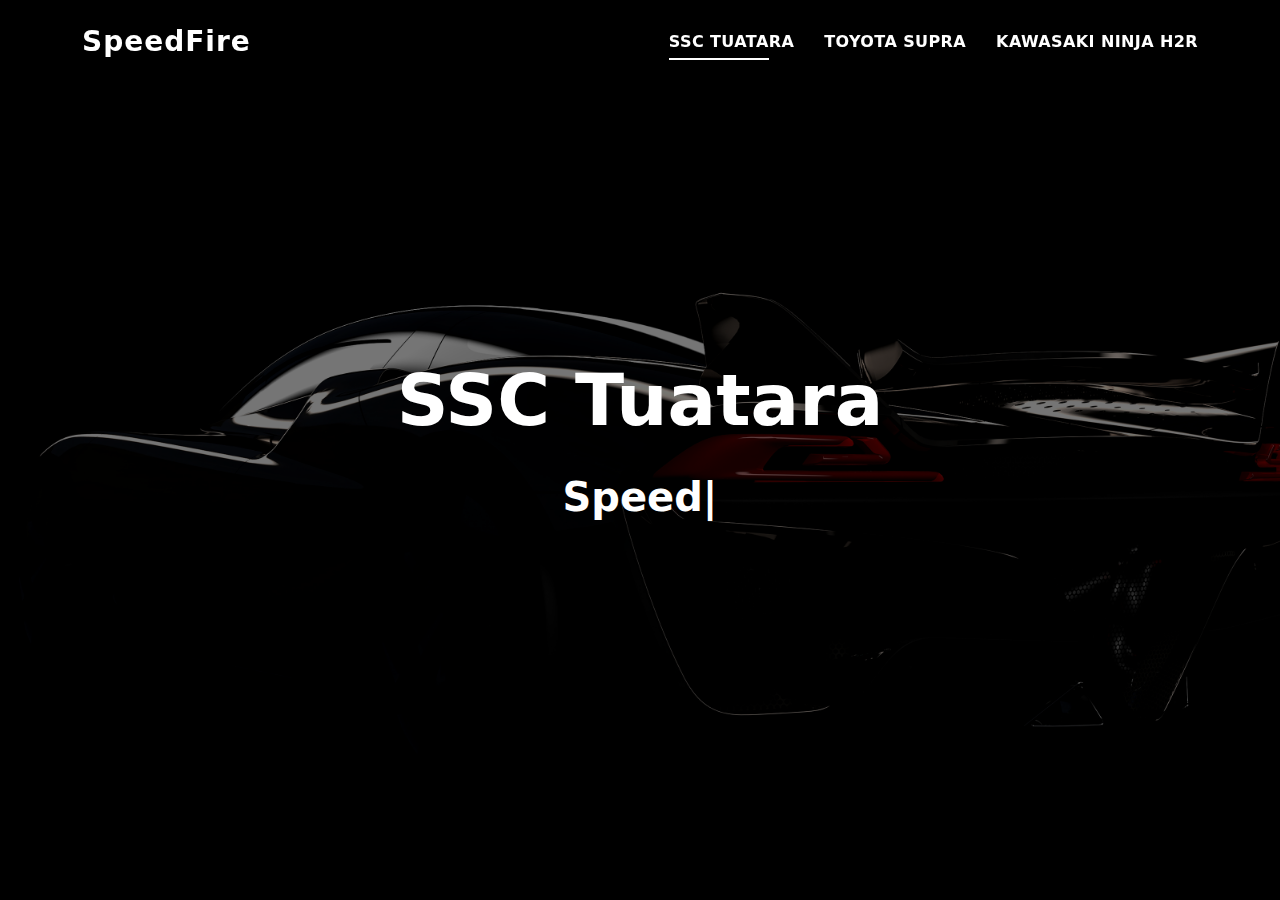
==== commit 6d6efaf1: "Update" ====
--- a/index.html
+++ b/index.html
@@ -5,7 +5,7 @@
   <meta charset="utf-8">
   <meta content="width=device-width, initial-scale=1.0" name="viewport">
 
-  <title>DevFolio Bootstrap Portfolio Template - Index</title>
+  <title>SpeedFire</title>
   <meta content="" name="description">
   <meta content="" name="keywords">
 
@@ -43,11 +43,11 @@
 
       <nav id="navbar" class="navbar">
         <ul>
-          <li><a class="nav-link scrollto active" href="#hero">Speed</a></li>
-          <li><a class="nav-link scrollto" href="#about">Legends</a></li>
-          <li><a class="nav-link scrollto" href="#services">Moto</a></li>
-          <li><a class="nav-link scrollto " href="#work">Work</a></li>
-          <li><a class="nav-link scrollto " href="#blog">Blog</a></li>
+          <li><a class="nav-link scrollto active" href="#hero">SSC Tuatara</a></li>
+          <li><a class="nav-link scrollto" href="#about">Toyota Supra</a></li>
+          <li><a class="nav-link scrollto" href="#services">Kawasaki Ninja H2R</a></li>
+<!--          <li><a class="nav-link scrollto " href="#work">Work</a></li>-->
+<!--          <li><a class="nav-link scrollto " href="#blog">Blog</a></li>-->
 <!--          <li class="dropdown"><a href="#"><span>Drop Down</span> <i class="bi bi-chevron-down"></i></a>-->
 <!--            <ul>-->
 <!--              <li><a href="#">Drop Down 1</a></li>-->
@@ -65,7 +65,7 @@
 <!--              <li><a href="#">Drop Down 4</a></li>-->
 <!--            </ul>-->
 <!--          </li>-->
-          <li><a class="nav-link scrollto" href="#contact">Contact</a></li>
+<!--          <li><a class="nav-link scrollto" href="#contact">Contact</a></li>-->
         </ul>
         <i class="bi bi-list mobile-nav-toggle"></i>
       </nav><!-- .navbar -->
@@ -80,7 +80,7 @@
       <div class="table-cell">
         <div class="container">
           <!--<p class="display-6 color-d">Hello, world!</p>-->
-          <h1 class="hero-title mb-4">Faster than the wind</h1>
+          <h1 class="hero-title mb-4">SSC Tuatara</h1>
           <p class="hero-subtitle"><span class="typed" data-typed-items="Speed, Power, Technologies, Inspiration"></span></p>
           <!-- <p class="pt-3"><a class="btn btn-primary btn js-scroll px-4" href="#about" role="button">Learn More</a></p> -->
         </div>
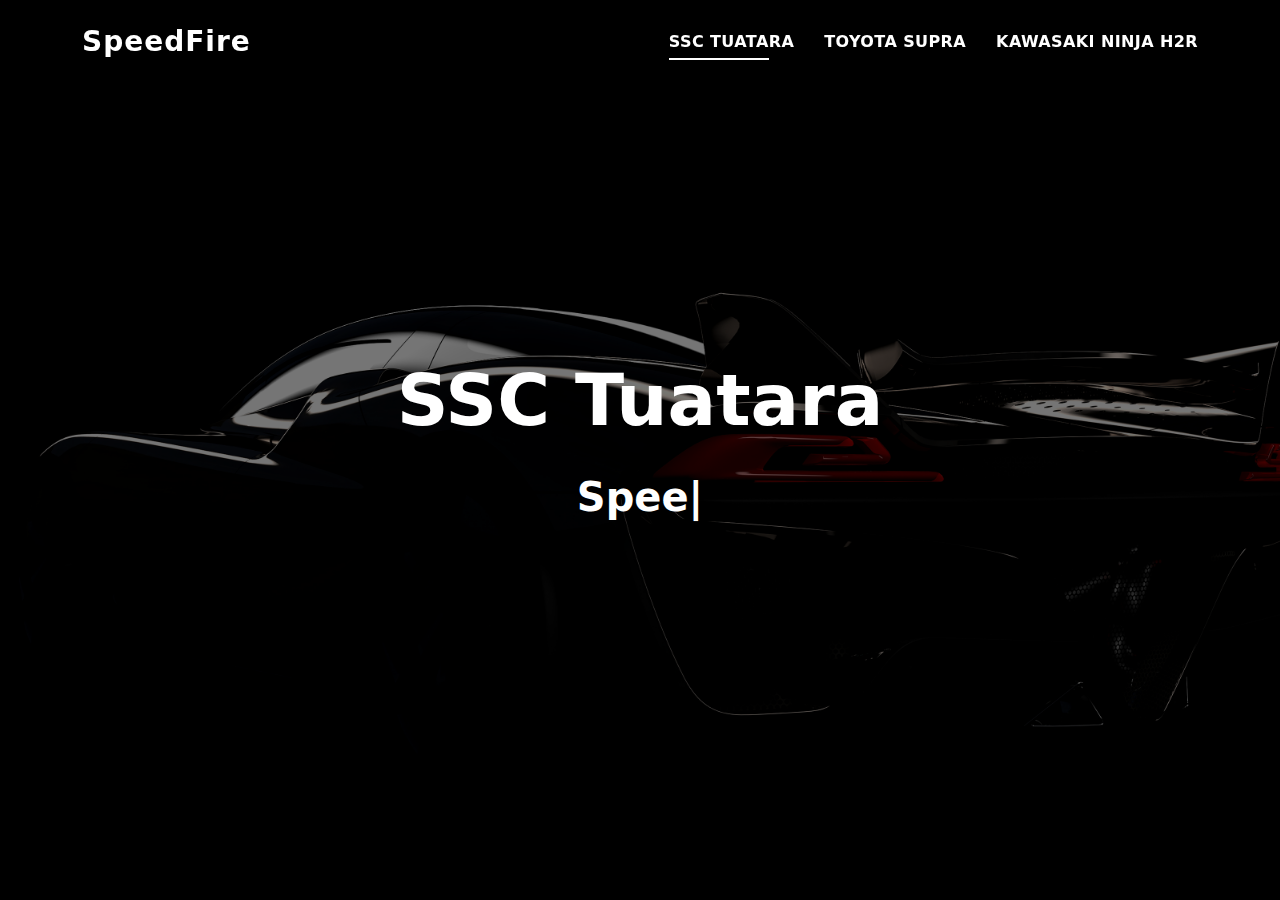
==== commit c51c82c3: "Update" ====
--- a/index.html
+++ b/index.html
@@ -80,7 +80,7 @@
       <div class="table-cell">
         <div class="container">
           <!--<p class="display-6 color-d">Hello, world!</p>-->
-          <h1 class="hero-title mb-4">SSC Tuatara</h1>
+          <h1 class="hero-title mb-4"><a class="nav-link scrollto" href="ssc-tuatara.html#about">SSC Tuatara</a></h1>
           <p class="hero-subtitle"><span class="typed" data-typed-items="Speed, Power, Technologies, Inspiration"></span></p>
           <!-- <p class="pt-3"><a class="btn btn-primary btn js-scroll px-4" href="#about" role="button">Learn More</a></p> -->
         </div>
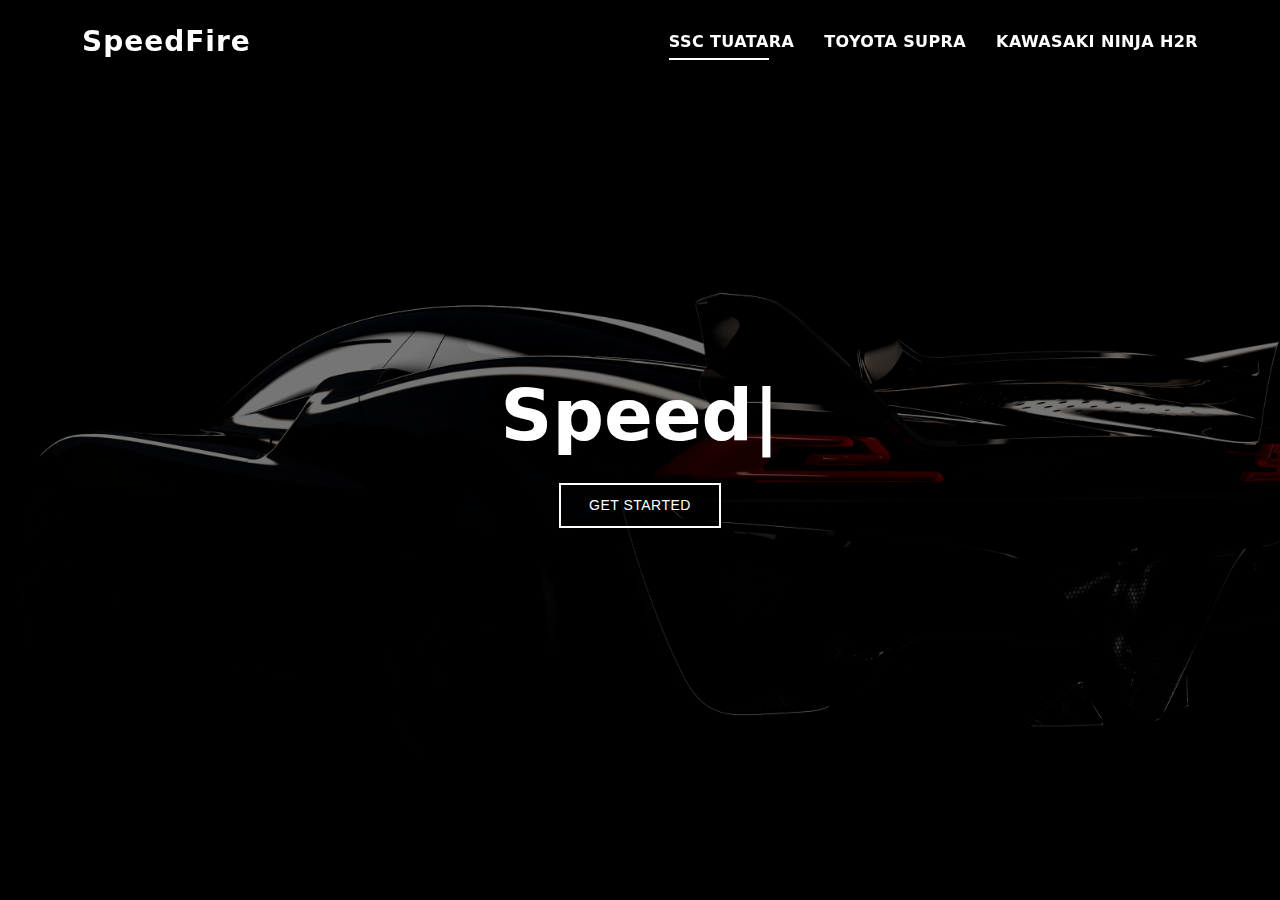
==== commit 25d7fc31: "Update css" ====
--- a/index.html
+++ b/index.html
@@ -43,7 +43,7 @@
 
       <nav id="navbar" class="navbar">
         <ul>
-          <li><a class="nav-link scrollto active" href="#hero">SSC Tuatara</a></li>
+          <li><a class="nav-link scrollto active" href="ssc-tuatara.html#about">SSC Tuatara</a></li>
           <li><a class="nav-link scrollto" href="#about">Toyota Supra</a></li>
           <li><a class="nav-link scrollto" href="#services">Kawasaki Ninja H2R</a></li>
 <!--          <li><a class="nav-link scrollto " href="#work">Work</a></li>-->
@@ -80,8 +80,9 @@
       <div class="table-cell">
         <div class="container">
           <!--<p class="display-6 color-d">Hello, world!</p>-->
-          <h1 class="hero-title mb-4"><a class="nav-link scrollto" href="ssc-tuatara.html#about">SSC Tuatara</a></h1>
-          <p class="hero-subtitle"><span class="typed" data-typed-items="Speed, Power, Technologies, Inspiration"></span></p>
+<!--          <h1 class="hero-title mb-4"><a class="nav-link scrollto" href="ssc-tuatara.html#about">SSC Tuatara</a></h1>-->
+          <h1 class="hero-title mb-4"><span class="typed" data-typed-items="Speed, Power, Technologies, Inspiration"></span></h1>
+          <a href="#about" class="btn-get-started scrollto">Get Started</a>
           <!-- <p class="pt-3"><a class="btn btn-primary btn js-scroll px-4" href="#about" role="button">Learn More</a></p> -->
         </div>
       </div>
--- a/assets/css/style.css
+++ b/assets/css/style.css
@@ -1459,4 +1459,28 @@
 
 footer .credits a {
   color: #fff;
+}
+
+
+/*--------------------------------------------------------------
+# My code
+--------------------------------------------------------------*/
+
+
+#hero .btn-get-started {
+  font-family: "Raleway", sans-serif;
+  text-transform: uppercase;
+  font-weight: 500;
+  font-size: 14px;
+  letter-spacing: 0.5px;
+  display: inline-block;
+  padding: 10px 28px;
+  transition: 0.5s;
+  border: 2px solid #fff;
+  color: #fff;
+}
+
+#hero .btn-get-started:hover {
+  background: #cc1616;
+  border-color: #cc1616;
 }